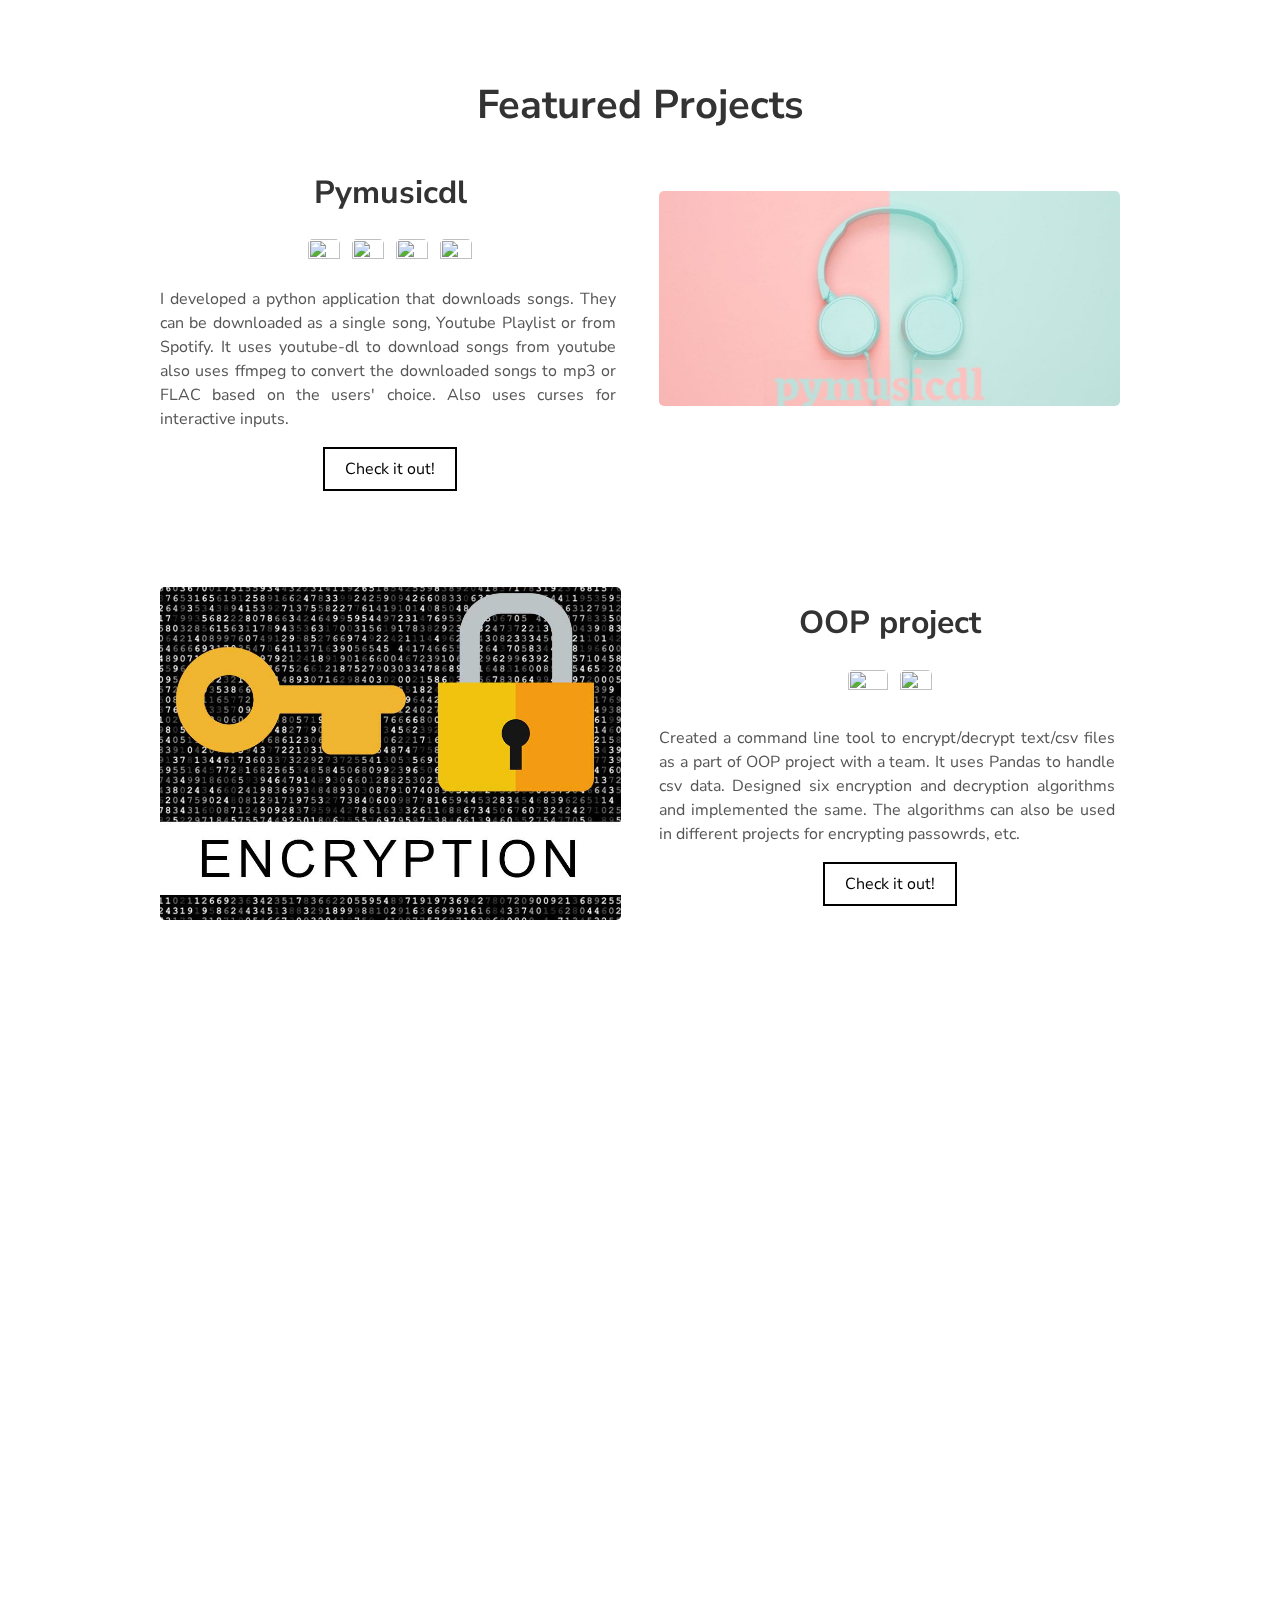
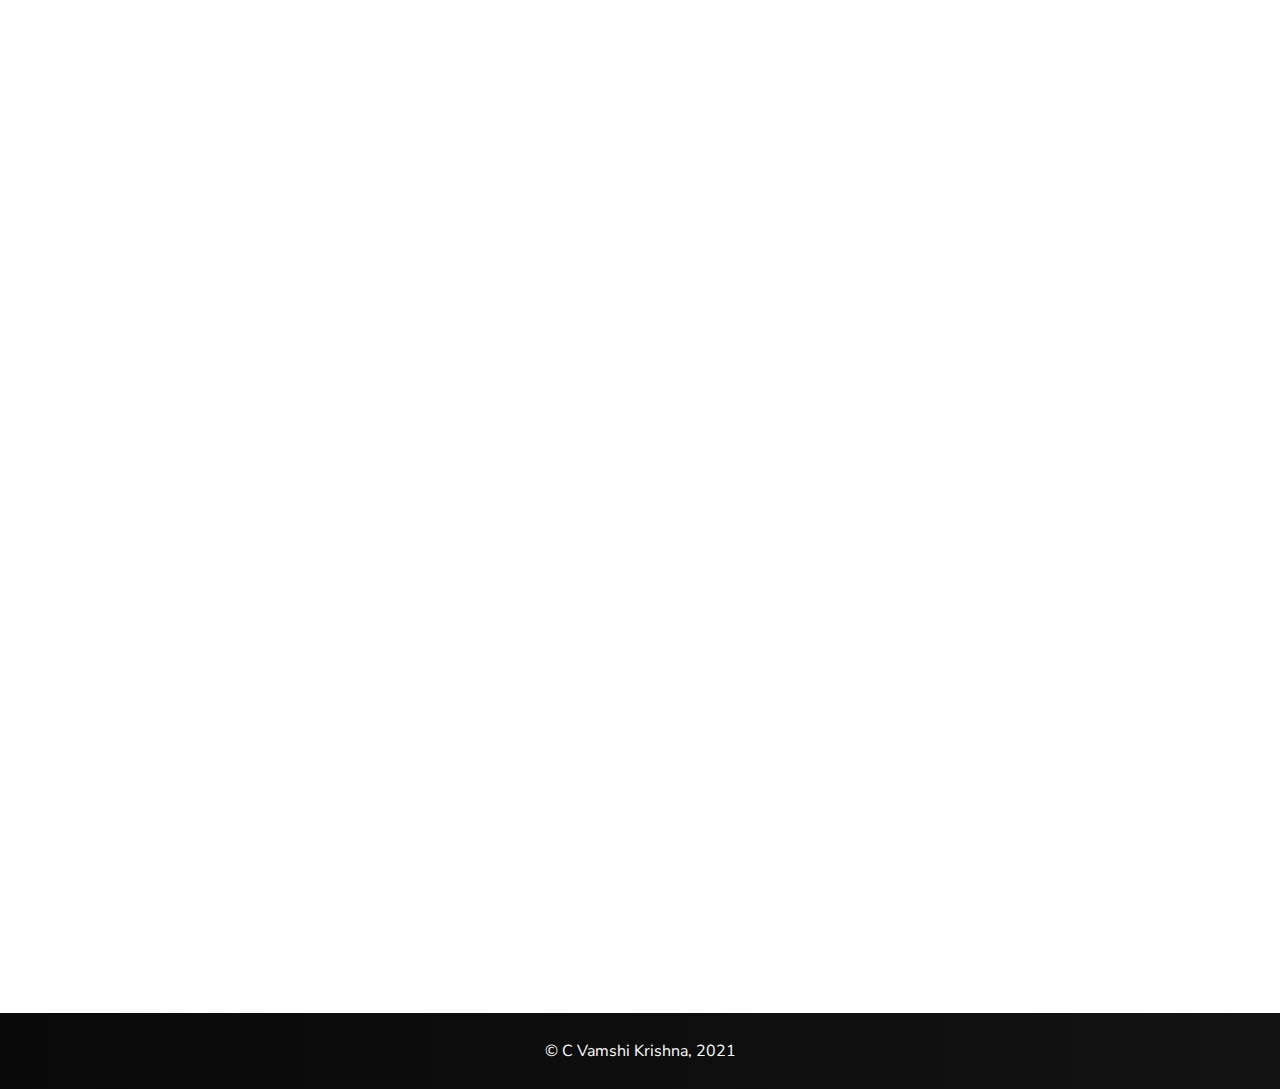
==== pages/projects.html @ b92ef8b6 "update button colors and animations" ====
<!DOCTYPE html>
<html lang="en">
  <head>
    <meta charset="utf-8" />
    <meta http-equiv="X-UA-Compatible" content="IE=edge" />
    <!-- Viewport Metadata -->
    <meta name="viewport" content="width=device-width, initial-scale=1" />
    <!-- Description Metadata-->
    <meta name="description" content="Portfolio Website" />
    <!-- Author Metadata -->
    <meta name="author" content="C Vamshi Krishna" />
    <link rel="shortcut icon" href="../assets/img/favicon.ico" />
    <!-- Webpage Title -->
    <title>C Vamshi Krishna</title>

    <!-- Import CSS: Main Stylesheet -->
    <link rel="stylesheet" href="../assets/css/main.css" />
    <link rel="stylesheet" href="../assets/css/hoverbuttons.css" />

    <link href="https://unpkg.com/aos@2.3.1/dist/aos.css" rel="stylesheet">

  </head>

  <body>
      
    <!-- Projects Section -->
    <section id="projects">
        <div data-aos="zoom-in-up" data-aos-duration="1500" data-aos-easing="ease-in-out">
        <div class="user-details">
          <h1>Featured Projects</h1>
        </div>
    </div>
  
        <!-- Project #1: Music Downloader -->
        <div data-aos="zoom-in-up" data-aos-duration="1500" data-aos-easing="ease-in-out">
        <div class="user-projects">
          <div class="images-right">
            <img
              alt="pymusicdl"
              src="../assets/img/pymusicdl.jpg"
            />
          </div>
          <div class="contents" style="text-align: center;">
            <h2>Pymusicdl</h2>
            <div>
              <img
                height="32"
                width="32"
                src="https://img.icons8.com/color/48/000000/python.png"
                "
              />
              &nbsp;
              <img
                height="32"
                width="32"
                src="https://cdn.iconscout.com/icon/free/png-512/ffmpeg-569477.png"
                "
              />
              &nbsp;
              <img
                height="32"
                width="32"
                src="https://www.freepnglogos.com/uploads/spotify-logo-png/file-spotify-logo-png-4.png"
                "
              />
              &nbsp;
              <img
                height="32"
                width="32"
                src="https://assets.stickpng.com/images/580b57fcd9996e24bc43c545.png"
                "
              />
            </div>
            <p style="text-align: justify;">
              I developed a python application that 
              downloads songs. They can be downloaded as a single song, Youtube Playlist
              or from Spotify. It uses youtube-dl to download songs from youtube
              also uses ffmpeg to convert the downloaded songs to mp3 or FLAC
              based on the users' choice. Also uses curses for interactive inputs.
            </p>
            <a
              class="hbtn hb-border-bottom-br4"
              target="_blank"
              href="https://github.com/insaiyancvk/pymusicdl/"
              >Check it out!</a
            >
          </div>
        </div>
      </div>
    </div>
  
        <!-- Project #2: Datalocker -->
        <div data-aos="zoom-in-up" data-aos-duration="1500" data-aos-easing="ease-in-out">
        <div class="user-projects">
          <div class="images-left">
            <img
              alt="OOP project"
              src="../assets/img/datalocker.jpg"
            />
          </div>
          <div class="contents-right" style="text-align: center;">
            <h2>OOP project</h2>
            <img
              height="40"
              width="40"
              src="https://img.icons8.com/color/48/000000/python.png"
              "
            />
            &nbsp;
            <img
              height="32"
              width="32"
              src="https://pandas.pydata.org/static/img/pandas_mark.svg"
              "
            />
            <p style="text-align: justify;">
              Created a command line tool to encrypt/decrypt text/csv files
              as a part of OOP project with a team. It uses Pandas to handle csv data.
              Designed six encryption and decryption algorithms and 
              implemented the same. The algorithms can also be used 
              in different projects for encrypting passowrds, etc.
            </p>
            <a
              class="hbtn hb-border-bottom-br4"
              target="_blank"
              href="https://github.com/insaiyancvk/datalocker"
              >Check it out!</a
            >
          </div>
        </div>
        </div>
  
        <!-- Project #3: TwitterStalker -->
        <div data-aos="zoom-in-up" data-aos-duration="1500" data-aos-easing="ease-in-out">
        <div class="user-projects">
          <div class="images-right">
            <img
              alt="Twitter Stalker"
              src="https://raw.githubusercontent.com/insaiyancvk/TwitterStalker/main/twitter_stalker/assets/logo.png"
            />
          </div>
          <div class="contents" style="text-align: center;">
            <h2>Twitter Stalker</h2>
            <div>
              <img
                height="32"
                width="32"
                src="https://img.icons8.com/color/48/000000/python.png"
              />
              <img
                height="100"
                width="100"
                src="https://camo.githubusercontent.com/fefe736d36fb13a586dccc79cd7dd5dcdfccaa18cc4050a96657204c98771911/68747470733a2f2f63646e2e7261776769742e636f6d2f706c6f746c792f646173682d646f63732f62313137386234652f696d616765732f646173682d6c6f676f2d7374726970652e737667"
              />
              <img
                height="25"
                width="25"
                src="https://www.clipartkey.com/mpngs/m/145-1450071_flask-python-logo-transparent.png"
              />
              
              <img
                height="30"
                width="30"
                src="https://encrypted-tbn0.gstatic.com/images?q=tbn:ANd9GcTWgSJbmHVabR4KXaDfzkZ2Iex9UPpFYnuqpk3Hdi-g8xDJCjAnwBhGiI3waNmRx8BharE&usqp=CAU"
              />
            </div>
            <p style="text-align: justify;">
              I created a web application <a href="https://github.com/insaiyancvk/TwitterStalker"><i>Twitter Stalker</i></a> with a team as a part of DSA project. 
              It analyzes twitter data and creates 
              statistical projections through graphs and charts with the help of dash.
              It uses twitter API to fetch all data and uses pandas to handle the data.
            </p>
            <a
              class="hbtn hb-border-bottom-br4"
              target="_blank"
              href="https://twitterstalker.herokuapp.com/"
            >
              Check it out!
            </a>
          </div>
        </div>
        </div>
  
        <!-- Project #4: Sentibot -->
        <div data-aos="zoom-in-up" data-aos-duration="1500" data-aos-easing="ease-in-out">
        <div class="user-projects">
          <div class="images-left">
            <img
              alt="senti bot"
              src="https://raw.githubusercontent.com/insaiyancvk/SentiBot/main/screenshots/graph.png"
            />
          </div>
          <div class="contents-right" style="text-align: center;">
            <h2>Sentiment Analysis bot</h2>
            <div>
              <img
                height="32"
                width="32"
                src="https://img.icons8.com/color/48/000000/python.png"
              />
              <img
                height="32"
                width="32"
                src="https://upload.wikimedia.org/wikipedia/commons/thumb/f/fc/Qt_logo_2013.svg/1200px-Qt_logo_2013.svg.png"
              />
              <img
                height="40"
                width="40"
                src="https://textblob.readthedocs.io/en/dev/_static/textblob-logo.png"
              />
            </div>
            <p style="text-align: justify;">
              Senti bot is a python and pyqt5 based GUI application 
              that helps a user to analyse the sentiments 
              of the last 100 tweets for a particular keyword entered. 
              This app was built as a part of the hackathon "Tic-Tech-Toe".
            </p>
            <a
              class="hbtn hb-border-bottom-br4"
              target="_blank"
              href="https://github.com/insaiyancvk/SentiBot"
            >
              Check it out!
            </a>
          </div>
        </div>
        </div>
  
        <!-- Project #5: Dog Vision -->
        <div data-aos="zoom-in-up" data-aos-duration="1500" data-aos-easing="ease-in-out">
        <div class="user-projects">
          <div class="images-right">
            <img
              alt="Dog Vision"
              src="../assets/img/nn.jpg"
            />
          </div>
          <div class="contents" style="text-align: center;">
            <h2>Dog Vision</h2>
            <div>
              <img
                height="32"
                width="32"
                src="https://img.icons8.com/color/48/000000/python.png"
              />
              <img
                height="32"
                width="32"
                src="https://upload.wikimedia.org/wikipedia/commons/thumb/2/2d/Tensorflow_logo.svg/1200px-Tensorflow_logo.svg.png"
              />
              <img
                height="25"
                width="25"
                src="https://pandas.pydata.org/static/img/pandas_mark.svg"
              />
              
              <img
                height="30"
                width="30"
                src="https://upload.wikimedia.org/wikipedia/commons/thumb/0/01/Created_with_Matplotlib-logo.svg/1200px-Created_with_Matplotlib-logo.svg.png"
              />
            </div>
            <p style="text-align: justify;">
              I did this project after learning some basics in deep learning.
              It takes a dog image as an input and gives an image with a predicted 
              breed. Learnt to use <a href="https://colab.research.google.com/github/insaiyancvk/dog-vision/blob/main/Dog_Vision.ipynb"><i>Colab</i></a>, pandas, numpy, matplotlib and about transfer learning.
            </p>
            <a
              class="hbtn hb-border-bottom-br4"
              target="_blank"
              href="https://github.com/insaiyancvk/dog-vision/"
            >
              Check it out!
            </a>
          </div>
        </div>
        </div>
        
        <!-- Project #6: GetGitDetails -->
        <div data-aos="zoom-in-up" data-aos-duration="1500" data-aos-easing="ease-in-out">
        <div class="user-projects">
          <div class="images-left">
            <img
              alt="Get Git Details"
              src="../assets/img/getgit.png"
            />
          </div>
          <div class="contents-right" style="text-align: center;">
            <h2>Get Git Details</h2>
            <div>
              <img
                height="55"
                width="55"
                src="https://thumbs.dreamstime.com/b/javascript-logo-javascript-logo-white-background-vector-format-available-136765881.jpg"
              />
              <img
                height="40"
                width="40"
                src="https://cdn.icon-icons.com/icons2/2107/PNG/512/file_type_html_icon_130541.png"
              />
            </div>
            <p style="text-align: justify;">
              <a href="https://github.com/insaiyancvk/getgitdetails"><i>GetGitDetails</i></a> is a webapp which makes use of Github API
              which displays the avatar, username, name and bio.
            </p>
            <a
              class="hbtn hb-border-bottom-br4"
              target="_blank"
              href="https://insaiyancvk.github.io/getgitdetails/"
            >
              Check it out!
            </a>
          </div>
        </div>
        </div>
  
      </section>
  
      <footer class="footer">
        <p>&copy; C Vamshi Krishna, 2021</p>
      </footer>

    <script src="https://unpkg.com/aos@2.3.1/dist/aos.js"></script>
    <script>
      AOS.init();
    </script>

</body>
</html>
---- assets/css/hoverbuttons.css ----
.hbtn {
  position: relative;
  box-sizing: border-box;
  display: inline-block;
  overflow: hidden;
  padding: 8px 20px;
  margin: 0 3px 6px 3px;
  text-align: center;
  border: solid 2px #ffffff;
  text-decoration: none;
  color: #ffffff;
  white-space: nowrap;
  z-index: 0;
}

.hbtn i {
  padding-right: 8px;
}

.hpill {
  border-radius: 50px;
}

.hbtn.hb-fill-on:before {
  position: absolute;
  content: '';
  background: #ffffff;
  transition-duration: .3s;
  z-index: -1;
  top: 0;
  right: auto;
  bottom: auto;
  left: 0;
  width: 100%;
  height: 100%;
  opacity: 0;
}

.hbtn.hb-fill-on:hover:before {
  width: 100%;
  height: 100%;
  opacity: 1;
}

.hbtn.hb-fill-bottom:before {
  position: absolute;
  content: '';
  background: #ffffff;
  transition-duration: .3s;
  z-index: -1;
  top: 0;
  right: auto;
  bottom: auto;
  left: 0;
  width: 100%;
  height: 0;
  opacity: 1;
}

.hbtn.hb-fill-bottom:hover:before {
  width: 100%;
  height: 100%;
  opacity: 1;
}

.hbtn.hb-fill-left:before {
  position: absolute;
  content: '';
  background: #ffffff;
  transition-duration: .3s;
  z-index: -1;
  top: 0;
  right: 0;
  bottom: auto;
  left: auto;
  width: 0;
  height: 100%;
  opacity: 1;
}

.hbtn.hb-fill-left:hover:before {
  width: 100%;
  height: 100%;
  opacity: 1;
}

.hbtn.hb-fill-top:before {
  position: absolute;
  content: '';
  background: #ffffff;
  transition-duration: .3s;
  z-index: -1;
  top: auto;
  right: auto;
  bottom: 0;
  left: 0;
  width: 100%;
  height: 0;
  opacity: 1;
}

.hbtn.hb-fill-top:hover:before {
  width: 100%;
  height: 100%;
  opacity: 1;
}

.hbtn.hb-fill-right:before {
  position: absolute;
  content: '';
  background: #ffffff;
  transition-duration: .3s;
  z-index: -1;
  top: 0;
  right: auto;
  bottom: auto;
  left: 0;
  width: 0;
  height: 100%;
  opacity: 1;
}

.hbtn.hb-fill-right:hover:before {
  width: 100%;
  height: 100%;
  opacity: 1;
}

.hbtn.hb-fill-middle:before {
  position: absolute;
  content: '';
  background: #ffffff;
  transition-duration: .3s;
  z-index: -1;
  top: auto;
  right: auto;
  bottom: 0;
  left: 0;
  width: 100%;
  height: 0;
  opacity: 1;
}

.hbtn.hb-fill-middle:hover:before {
  width: 100%;
  height: 50%;
  opacity: 1;
}

.hbtn.hb-fill-middle2:before {
  position: absolute;
  content: '';
  background: #ffffff;
  transition-duration: .3s;
  z-index: -1;
  top: 0;
  right: 0;
  bottom: auto;
  left: auto;
  width: 0;
  height: 100%;
  opacity: 1;
}

.hbtn.hb-fill-middle2:hover:before {
  width: 50%;
  height: 100%;
  opacity: 1;
}

.hbtn.hb-fill-on-rev:before {
  position: absolute;
  content: '';
  background: #ffffff;
  transition-duration: .3s;
  z-index: -1;
  top: 0;
  right: auto;
  bottom: auto;
  left: 0;
  width: 100%;
  height: 100%;
  opacity: 1;
}

.hbtn.hb-fill-on-rev:hover:before {
  width: 100%;
  height: 100%;
  opacity: 0;
}

.hbtn.hb-fill-bottom-rev:before {
  position: absolute;
  content: '';
  background: #ffffff;
  transition-duration: .3s;
  z-index: -1;
  top: 0;
  right: auto;
  bottom: auto;
  left: 0;
  width: 100%;
  height: 100%;
  opacity: 1;
}

.hbtn.hb-fill-bottom-rev:hover:before {
  width: 100%;
  height: 0;
  opacity: 1;
}

.hbtn.hb-fill-left-rev:before {
  position: absolute;
  content: '';
  background: #ffffff;
  transition-duration: .3s;
  z-index: -1;
  top: 0;
  right: 0;
  bottom: auto;
  left: auto;
  width: 100%;
  height: 100%;
  opacity: 1;
}

.hbtn.hb-fill-left-rev:hover:before {
  width: 0;
  height: 100%;
  opacity: 1;
}

.hbtn.hb-fill-top-rev:before {
  position: absolute;
  content: '';
  background: #ffffff;
  transition-duration: .3s;
  z-index: -1;
  top: auto;
  right: auto;
  bottom: 0;
  left: 0;
  width: 100%;
  height: 100%;
  opacity: 1;
}

.hbtn.hb-fill-top-rev:hover:before {
  width: 100%;
  height: 0;
  opacity: 1;
}

.hbtn.hb-fill-right-rev:before {
  position: absolute;
  content: '';
  background: #ffffff;
  transition-duration: .3s;
  z-index: -1;
  top: 0;
  right: auto;
  bottom: auto;
  left: 0;
  width: 100%;
  height: 100%;
  opacity: 1;
}

.hbtn.hb-fill-right-rev:hover:before {
  width: 0;
  height: 100%;
  opacity: 1;
}

.hbtn.hb-fill-middle-rev:before {
  position: absolute;
  content: '';
  background: #ffffff;
  transition-duration: .3s;
  z-index: -1;
  top: auto;
  right: auto;
  bottom: 0;
  left: 0;
  width: 100%;
  height: 50%;
  opacity: 1;
}

.hbtn.hb-fill-middle-rev:hover:before {
  width: 100%;
  height: 0%;
  opacity: 1;
}

.hbtn.hb-fill-middle2-rev:before {
  position: absolute;
  content: '';
  background: #ffffff;
  transition-duration: .3s;
  z-index: -1;
  top: 0;
  right: 0;
  bottom: auto;
  left: auto;
  width: 50%;
  height: 100%;
  opacity: 1;
}

.hbtn.hb-fill-middle2-rev:hover:before {
  width: 0;
  height: 100%;
  opacity: 1;
}

.hb-fill-top, .hb-fill-right, .hb-fill-bottom, .hb-fill-left, .hb-fill-on, .hb-fill-middle, .hb-fill-middle2 {
  background: transparent;
  color: #ffffff;
  transition: color 0.3s ease,
 background 0s ease;
}

.hb-fill-top:hover, .hb-fill-right:hover, .hb-fill-bottom:hover, .hb-fill-left:hover, .hb-fill-on:hover, .hb-fill-middle:hover, .hb-fill-middle2:hover {
  color: #000000;
  background: #ffffff;
  transition: color 0.3s ease,
 background 0s 0.3s ease;
}

.hb-fill-top-rev, .hb-fill-right-rev, .hb-fill-bottom-rev, .hb-fill-left-rev, .hb-fill-on-rev, .hb-fill-middle-rev, .hb-fill-middle2-rev {
  background: #ffffff;
  color: #000000;
  transition: color 0.3s ease,
 background 0s 0.3s ease;
}

.hb-fill-top-rev:hover, .hb-fill-right-rev:hover, .hb-fill-bottom-rev:hover, .hb-fill-left-rev:hover, .hb-fill-on-rev:hover, .hb-fill-middle-rev:hover, .hb-fill-middle2-rev:hover {
  background: transparent;
  color: #ffffff;
  transition: color 0.3s ease,
 background 0s ease;
}

.hb-fill-middle:after {
  position: absolute;
  content: '';
  background: #ffffff;
  transition-duration: .3s;
  z-index: -1;
  top: 0;
  right: auto;
  bottom: auto;
  left: 0;
  width: 100%;
  height: 0;
  opacity: 1;
}

.hb-fill-middle:hover:after {
  height: 50%;
}

.hb-fill-middle-rev:after {
  position: absolute;
  content: '';
  background: #ffffff;
  transition-duration: .3s;
  z-index: -1;
  top: 0;
  right: auto;
  bottom: auto;
  left: 0;
  width: 100%;
  height: 50%;
  opacity: 1;
}

.hb-fill-middle-rev:hover:after {
  height: 0;
}

.hb-fill-middle2:after {
  position: absolute;
  content: '';
  background: #ffffff;
  transition-duration: .3s;
  z-index: -1;
  top: 0;
  right: auto;
  bottom: auto;
  left: 0;
  width: 0;
  height: 100%;
  opacity: 1;
}

.hb-fill-middle2:hover:after {
  width: 50%;
}

.hb-fill-middle2-rev:after {
  position: absolute;
  content: '';
  background: #ffffff;
  transition-duration: .3s;
  z-index: -1;
  top: 0;
  right: auto;
  bottom: auto;
  left: 0;
  width: 50%;
  height: 100%;
  opacity: 1;
}

.hb-fill-middle2-rev:hover:after {
  width: 0;
}

.hbtn.hb-fill-on-bg:before {
  position: absolute;
  content: '';
  background: #ffffff;
  transition-duration: .3s;
  z-index: -1;
  top: 0;
  right: auto;
  bottom: auto;
  left: 0;
  width: 100%;
  height: 100%;
  opacity: 0;
}

.hbtn.hb-fill-on-bg:hover:before {
  width: 100%;
  height: 100%;
  opacity: 1;
}

.hbtn.hb-fill-bottom-bg:before {
  position: absolute;
  content: '';
  background: #ffffff;
  transition-duration: .3s;
  z-index: -1;
  top: 0;
  right: auto;
  bottom: auto;
  left: 0;
  width: 100%;
  height: 0;
  opacity: 1;
}

.hbtn.hb-fill-bottom-bg:hover:before {
  width: 100%;
  height: 100%;
  opacity: 1;
}

.hbtn.hb-fill-left-bg:before {
  position: absolute;
  content: '';
  background: #ffffff;
  transition-duration: .3s;
  z-index: -1;
  top: 0;
  right: 0;
  bottom: auto;
  left: auto;
  width: 0;
  height: 100%;
  opacity: 1;
}

.hbtn.hb-fill-left-bg:hover:before {
  width: 100%;
  height: 100%;
  opacity: 1;
}

.hbtn.hb-fill-top-bg:before {
  position: absolute;
  content: '';
  background: #ffffff;
  transition-duration: .3s;
  z-index: -1;
  top: auto;
  right: auto;
  bottom: 0;
  left: 0;
  width: 100%;
  height: 0;
  opacity: 1;
}

.hbtn.hb-fill-top-bg:hover:before {
  width: 100%;
  height: 100%;
  opacity: 1;
}

.hbtn.hb-fill-right-bg:before {
  position: absolute;
  content: '';
  background: #ffffff;
  transition-duration: .3s;
  z-index: -1;
  top: 0;
  right: auto;
  bottom: auto;
  left: 0;
  width: 0;
  height: 100%;
  opacity: 1;
}

.hbtn.hb-fill-right-bg:hover:before {
  width: 100%;
  height: 100%;
  opacity: 1;
}

.hbtn.hb-fill-middle-bg:before {
  position: absolute;
  content: '';
  background: #ffffff;
  transition-duration: .3s;
  z-index: -1;
  top: auto;
  right: auto;
  bottom: 0;
  left: 0;
  width: 100%;
  height: 0;
  opacity: 1;
}

.hbtn.hb-fill-middle-bg:hover:before {
  width: 100%;
  height: 50%;
  opacity: 1;
}

.hbtn.hb-fill-middle2-bg:before {
  position: absolute;
  content: '';
  background: #ffffff;
  transition-duration: .3s;
  z-index: -1;
  top: 0;
  right: 0;
  bottom: auto;
  left: auto;
  width: 0;
  height: 100%;
  opacity: 1;
}

.hbtn.hb-fill-middle2-bg:hover:before {
  width: 50%;
  height: 100%;
  opacity: 1;
}

.hbtn.hb-fill-on-rev-bg:before {
  position: absolute;
  content: '';
  background: #ffffff;
  transition-duration: .3s;
  z-index: -1;
  top: 0;
  right: auto;
  bottom: auto;
  left: 0;
  width: 100%;
  height: 100%;
  opacity: 1;
}

.hbtn.hb-fill-on-rev-bg:hover:before {
  width: 100%;
  height: 100%;
  opacity: 0;
}

.hbtn.hb-fill-bottom-rev-bg:before {
  position: absolute;
  content: '';
  background: #ffffff;
  transition-duration: .3s;
  z-index: -1;
  top: 0;
  right: auto;
  bottom: auto;
  left: 0;
  width: 100%;
  height: 100%;
  opacity: 1;
}

.hbtn.hb-fill-bottom-rev-bg:hover:before {
  width: 100%;
  height: 0;
  opacity: 1;
}

.hbtn.hb-fill-left-rev-bg:before {
  position: absolute;
  content: '';
  background: #ffffff;
  transition-duration: .3s;
  z-index: -1;
  top: 0;
  right: 0;
  bottom: auto;
  left: auto;
  width: 100%;
  height: 100%;
  opacity: 1;
}

.hbtn.hb-fill-left-rev-bg:hover:before {
  width: 0;
  height: 100%;
  opacity: 1;
}

.hbtn.hb-fill-top-rev-bg:before {
  position: absolute;
  content: '';
  background: #ffffff;
  transition-duration: .3s;
  z-index: -1;
  top: auto;
  right: auto;
  bottom: 0;
  left: 0;
  width: 100%;
  height: 100%;
  opacity: 1;
}

.hbtn.hb-fill-top-rev-bg:hover:before {
  width: 100%;
  height: 0;
  opacity: 1;
}

.hbtn.hb-fill-right-rev-bg:before {
  position: absolute;
  content: '';
  background: #ffffff;
  transition-duration: .3s;
  z-index: -1;
  top: 0;
  right: auto;
  bottom: auto;
  left: 0;
  width: 100%;
  height: 100%;
  opacity: 1;
}

.hbtn.hb-fill-right-rev-bg:hover:before {
  width: 0;
  height: 100%;
  opacity: 1;
}

.hbtn.hb-fill-middle-rev-bg:before {
  position: absolute;
  content: '';
  background: #ffffff;
  transition-duration: .3s;
  z-index: -1;
  top: auto;
  right: auto;
  bottom: 0;
  left: 0;
  width: 100%;
  height: 50%;
  opacity: 1;
}

.hbtn.hb-fill-middle-rev-bg:hover:before {
  width: 100%;
  height: 0%;
  opacity: 1;
}

.hbtn.hb-fill-middle2-rev-bg:before {
  position: absolute;
  content: '';
  background: #ffffff;
  transition-duration: .3s;
  z-index: -1;
  top: 0;
  right: 0;
  bottom: auto;
  left: auto;
  width: 50%;
  height: 100%;
  opacity: 1;
}

.hbtn.hb-fill-middle2-rev-bg:hover:before {
  width: 0;
  height: 100%;
  opacity: 1;
}

.hb-fill-top-bg, .hb-fill-right-bg, .hb-fill-bottom-bg, .hb-fill-left-bg, .hb-fill-on-bg, .hb-fill-middle-bg, .hb-fill-middle2-bg {
  background: transparent;
  color: #ffffff;
  transition: all 0.3s ease;
}

.hb-fill-top-bg:hover, .hb-fill-right-bg:hover, .hb-fill-bottom-bg:hover, .hb-fill-left-bg:hover, .hb-fill-on-bg:hover, .hb-fill-middle-bg:hover, .hb-fill-middle2-bg:hover {
  color: #000000;
  background: #ffffff;
  transition: all 0.3s ease;
}

.hb-fill-top-rev-bg, .hb-fill-right-rev-bg, .hb-fill-bottom-rev-bg, .hb-fill-left-rev-bg, .hb-fill-on-rev-bg, .hb-fill-middle-rev-bg, .hb-fill-middle2-rev-bg {
  background: #ffffff;
  color: #000000;
  transition: all 0.3s ease;
}

.hb-fill-top-rev-bg:hover, .hb-fill-right-rev-bg:hover, .hb-fill-bottom-rev-bg:hover, .hb-fill-left-rev-bg:hover, .hb-fill-on-rev-bg:hover, .hb-fill-middle-rev-bg:hover, .hb-fill-middle2-rev-bg:hover {
  background: transparent;
  color: #ffffff;
  transition: all 0.3s ease;
}

.hb-fill-middle-bg:after {
  position: absolute;
  content: '';
  background: #ffffff;
  transition-duration: .3s;
  z-index: -1;
  top: 0;
  right: auto;
  bottom: auto;
  left: 0;
  width: 100%;
  height: 0;
  opacity: 1;
}

.hb-fill-middle-bg:hover:after {
  height: 50%;
}

.hb-fill-middle-rev-bg:after {
  position: absolute;
  content: '';
  background: #ffffff;
  transition-duration: .3s;
  z-index: -1;
  top: 0;
  right: auto;
  bottom: auto;
  left: 0;
  width: 100%;
  height: 50%;
  opacity: 1;
}

.hb-fill-middle-rev-bg:hover:after {
  height: 0;
}

.hb-fill-middle2-bg:after {
  position: absolute;
  content: '';
  background: #ffffff;
  transition-duration: .3s;
  z-index: -1;
  top: 0;
  right: auto;
  bottom: auto;
  left: 0;
  width: 0;
  height: 100%;
  opacity: 1;
}

.hb-fill-middle2-bg:hover:after {
  width: 50%;
}

.hb-fill-middle2-rev-bg:after {
  position: absolute;
  content: '';
  background: #ffffff;
  transition-duration: .3s;
  z-index: -1;
  top: 0;
  right: auto;
  bottom: auto;
  left: 0;
  width: 50%;
  height: 100%;
  opacity: 1;
}

.hb-fill-middle2-rev-bg:hover:after {
  width: 0;
}

.hbtn.hb-fill-on-br:before {
  position: absolute;
  content: '';
  background: #ffffff;
  transition-duration: .3s;
  z-index: -1;
  top: 0;
  right: auto;
  bottom: auto;
  left: 0;
  width: 100%;
  height: 100%;
  opacity: 0;
  border: solid 2px #ffffff;
}

.hbtn.hb-fill-on-br:hover:before {
  width: 100%;
  height: 100%;
  opacity: 1;
}

.hbtn.hb-fill-bottom-br:before {
  position: absolute;
  content: '';
  background: #ffffff;
  transition-duration: .3s;
  z-index: -1;
  top: 0;
  right: auto;
  bottom: auto;
  left: 0;
  width: 100%;
  height: 0;
  opacity: 1;
  border: solid 2px #ffffff;
}

.hbtn.hb-fill-bottom-br:hover:before {
  width: 100%;
  height: 100%;
  opacity: 1;
}

.hbtn.hb-fill-left-br:before {
  position: absolute;
  content: '';
  background: #ffffff;
  transition-duration: .3s;
  z-index: -1;
  top: 0;
  right: 0;
  bottom: auto;
  left: auto;
  width: 0;
  height: 100%;
  opacity: 1;
  border: solid 2px #ffffff;
}

.hbtn.hb-fill-left-br:hover:before {
  width: 100%;
  height: 100%;
  opacity: 1;
}

.hbtn.hb-fill-top-br:before {
  position: absolute;
  content: '';
  background: #ffffff;
  transition-duration: .3s;
  z-index: -1;
  top: auto;
  right: auto;
  bottom: 0;
  left: 0;
  width: 100%;
  height: 0;
  opacity: 1;
  border: solid 2px #ffffff;
}

.hbtn.hb-fill-top-br:hover:before {
  width: 100%;
  height: 100%;
  opacity: 1;
}

.hbtn.hb-fill-right-br:before {
  position: absolute;
  content: '';
  background: #ffffff;
  transition-duration: .3s;
  z-index: -1;
  top: 0;
  right: auto;
  bottom: auto;
  left: 0;
  width: 0;
  height: 100%;
  opacity: 1;
  border: solid 2px #ffffff;
}

.hbtn.hb-fill-right-br:hover:before {
  width: 100%;
  height: 100%;
  opacity: 1;
}

.hbtn.hb-fill-middle-br:before {
  position: absolute;
  content: '';
  background: #ffffff;
  transition-duration: .3s;
  z-index: -1;
  top: auto;
  right: auto;
  bottom: 0;
  left: 0;
  width: 100%;
  height: 0;
  opacity: 1;
  border: solid 2px #ffffff;
}

.hbtn.hb-fill-middle-br:hover:before {
  width: 100%;
  height: 50%;
  opacity: 1;
}

.hbtn.hb-fill-middle2-br:before {
  position: absolute;
  content: '';
  background: #ffffff;
  transition-duration: .3s;
  z-index: -1;
  top: 0;
  right: 0;
  bottom: auto;
  left: auto;
  width: 0;
  height: 100%;
  opacity: 1;
  border: solid 2px #ffffff;
}

.hbtn.hb-fill-middle2-br:hover:before {
  width: 50%;
  height: 100%;
  opacity: 1;
}

.hbtn.hb-fill-on-rev-br:before {
  position: absolute;
  content: '';
  background: #ffffff;
  transition-duration: .3s;
  z-index: -1;
  top: 0;
  right: auto;
  bottom: auto;
  left: 0;
  width: 100%;
  height: 100%;
  opacity: 1;
  border: solid 2px #ffffff;
}

.hbtn.hb-fill-on-rev-br:hover:before {
  width: 100%;
  height: 100%;
  opacity: 0;
}

.hbtn.hb-fill-bottom-rev-br:before {
  position: absolute;
  content: '';
  background: #ffffff;
  transition-duration: .3s;
  z-index: -1;
  top: 0;
  right: auto;
  bottom: auto;
  left: 0;
  width: 100%;
  height: 100%;
  opacity: 1;
  border: solid 2px #ffffff;
}

.hbtn.hb-fill-bottom-rev-br:hover:before {
  width: 100%;
  height: 0;
  opacity: 1;
}

.hbtn.hb-fill-left-rev-br:before {
  position: absolute;
  content: '';
  background: #ffffff;
  transition-duration: .3s;
  z-index: -1;
  top: 0;
  right: 0;
  bottom: auto;
  left: auto;
  width: 100%;
  height: 100%;
  opacity: 1;
  border: solid 2px #ffffff;
}

.hbtn.hb-fill-left-rev-br:hover:before {
  width: 0;
  height: 100%;
  opacity: 1;
}

.hbtn.hb-fill-top-rev-br:before {
  position: absolute;
  content: '';
  background: #ffffff;
  transition-duration: .3s;
  z-index: -1;
  top: auto;
  right: auto;
  bottom: 0;
  left: 0;
  width: 100%;
  height: 100%;
  opacity: 1;
  border: solid 2px #ffffff;
}

.hbtn.hb-fill-top-rev-br:hover:before {
  width: 100%;
  height: 0;
  opacity: 1;
}

.hbtn.hb-fill-right-rev-br:before {
  position: absolute;
  content: '';
  background: #ffffff;
  transition-duration: .3s;
  z-index: -1;
  top: 0;
  right: auto;
  bottom: auto;
  left: 0;
  width: 100%;
  height: 100%;
  opacity: 1;
  border: solid 2px #ffffff;
}

.hbtn.hb-fill-right-rev-br:hover:before {
  width: 0;
  height: 100%;
  opacity: 1;
}

.hbtn.hb-fill-middle-rev-br:before {
  position: absolute;
  content: '';
  background: #ffffff;
  transition-duration: .3s;
  z-index: -1;
  top: auto;
  right: auto;
  bottom: 0;
  left: 0;
  width: 100%;
  height: 50%;
  opacity: 1;
  border: solid 2px #ffffff;
}

.hbtn.hb-fill-middle-rev-br:hover:before {
  width: 100%;
  height: 0%;
  opacity: 1;
}

.hbtn.hb-fill-middle2-rev-br:before {
  position: absolute;
  content: '';
  background: #ffffff;
  transition-duration: .3s;
  z-index: -1;
  top: 0;
  right: 0;
  bottom: auto;
  left: auto;
  width: 50%;
  height: 100%;
  opacity: 1;
  border: solid 2px #ffffff;
}

.hbtn.hb-fill-middle2-rev-br:hover:before {
  width: 0;
  height: 100%;
  opacity: 1;
}

.hb-fill-top-br, .hb-fill-right-br, .hb-fill-bottom-br, .hb-fill-left-br, .hb-fill-on-br, .hb-fill-middle-br, .hb-fill-middle2-br {
  background: transparent;
  color: #ffffff;
  transition: color 0.3s ease,
 background 0s ease;
}

.hb-fill-top-br:hover, .hb-fill-right-br:hover, .hb-fill-bottom-br:hover, .hb-fill-left-br:hover, .hb-fill-on-br:hover, .hb-fill-middle-br:hover, .hb-fill-middle2-br:hover {
  color: #000000;
  background: #ffffff;
  transition: color 0.3s ease,
 background 0s 0.3s ease;
}

.hb-fill-top-rev-br, .hb-fill-right-rev-br, .hb-fill-bottom-rev-br, .hb-fill-left-rev-br, .hb-fill-on-rev-br, .hb-fill-middle-rev-br, .hb-fill-middle2-rev-br {
  background: #ffffff;
  color: #000000;
  transition: color 0.3s ease,
 background 0s 0.3s ease;
}

.hb-fill-top-rev-br:hover, .hb-fill-right-rev-br:hover, .hb-fill-bottom-rev-br:hover, .hb-fill-left-rev-br:hover, .hb-fill-on-rev-br:hover, .hb-fill-middle-rev-br:hover, .hb-fill-middle2-rev-br:hover {
  background: transparent;
  color: #ffffff;
  transition: color 0.3s ease,
 background 0s ease;
}

.hb-fill-middle-br:after {
  position: absolute;
  content: '';
  background: #ffffff;
  transition-duration: .3s;
  z-index: -1;
  top: 0;
  right: auto;
  bottom: auto;
  left: 0;
  width: 100%;
  height: 0;
  opacity: 1;
  border: solid 2px #ffffff;
}

.hb-fill-middle-br:hover:after {
  height: 50%;
}

.hb-fill-middle-rev-br:after {
  position: absolute;
  content: '';
  background: #ffffff;
  transition-duration: .3s;
  z-index: -1;
  top: 0;
  right: auto;
  bottom: auto;
  left: 0;
  width: 100%;
  height: 50%;
  opacity: 1;
  border: solid 2px #ffffff;
}

.hb-fill-middle-rev-br:hover:after {
  height: 0;
}

.hb-fill-middle2-br:after {
  position: absolute;
  content: '';
  background: #ffffff;
  transition-duration: .3s;
  z-index: -1;
  top: 0;
  right: auto;
  bottom: auto;
  left: 0;
  width: 0;
  height: 100%;
  opacity: 1;
  border: solid 2px #ffffff;
}

.hb-fill-middle2-br:hover:after {
  width: 50%;
}

.hb-fill-middle2-rev-br:after {
  position: absolute;
  content: '';
  background: #ffffff;
  transition-duration: .3s;
  z-index: -1;
  top: 0;
  right: auto;
  bottom: auto;
  left: 0;
  width: 50%;
  height: 100%;
  opacity: 1;
  border: solid 2px #ffffff;
}

.hb-fill-middle2-rev-br:hover:after {
  width: 0;
}

.hbtn.hb-fill-on-bg-br:before {
  position: absolute;
  content: '';
  background: #ffffff;
  transition-duration: .3s;
  z-index: -1;
  top: 0;
  right: auto;
  bottom: auto;
  left: 0;
  width: 100%;
  height: 100%;
  opacity: 0;
  border: solid 2px #ffffff;
}

.hbtn.hb-fill-on-bg-br:hover:before {
  width: 100%;
  height: 100%;
  opacity: 1;
}

.hbtn.hb-fill-bottom-bg-br:before {
  position: absolute;
  content: '';
  background: #ffffff;
  transition-duration: .3s;
  z-index: -1;
  top: 0;
  right: auto;
  bottom: auto;
  left: 0;
  width: 100%;
  height: 0;
  opacity: 1;
  border: solid 2px #ffffff;
}

.hbtn.hb-fill-bottom-bg-br:hover:before {
  width: 100%;
  height: 100%;
  opacity: 1;
}

.hbtn.hb-fill-left-bg-br:before {
  position: absolute;
  content: '';
  background: #ffffff;
  transition-duration: .3s;
  z-index: -1;
  top: 0;
  right: 0;
  bottom: auto;
  left: auto;
  width: 0;
  height: 100%;
  opacity: 1;
  border: solid 2px #ffffff;
}

.hbtn.hb-fill-left-bg-br:hover:before {
  width: 100%;
  height: 100%;
  opacity: 1;
}

.hbtn.hb-fill-top-bg-br:before {
  position: absolute;
  content: '';
  background: #ffffff;
  transition-duration: .3s;
  z-index: -1;
  top: auto;
  right: auto;
  bottom: 0;
  left: 0;
  width: 100%;
  height: 0;
  opacity: 1;
  border: solid 2px #ffffff;
}

.hbtn.hb-fill-top-bg-br:hover:before {
  width: 100%;
  height: 100%;
  opacity: 1;
}

.hbtn.hb-fill-right-bg-br:before {
  position: absolute;
  content: '';
  background: #ffffff;
  transition-duration: .3s;
  z-index: -1;
  top: 0;
  right: auto;
  bottom: auto;
  left: 0;
  width: 0;
  height: 100%;
  opacity: 1;
  border: solid 2px #ffffff;
}

.hbtn.hb-fill-right-bg-br:hover:before {
  width: 100%;
  height: 100%;
  opacity: 1;
}

.hbtn.hb-fill-middle-bg-br:before {
  position: absolute;
  content: '';
  background: #ffffff;
  transition-duration: .3s;
  z-index: -1;
  top: auto;
  right: auto;
  bottom: 0;
  left: 0;
  width: 100%;
  height: 0;
  opacity: 1;
  border: solid 2px #ffffff;
}

.hbtn.hb-fill-middle-bg-br:hover:before {
  width: 100%;
  height: 50%;
  opacity: 1;
}

.hbtn.hb-fill-middle2-bg-br:before {
  position: absolute;
  content: '';
  background: #ffffff;
  transition-duration: .3s;
  z-index: -1;
  top: 0;
  right: 0;
  bottom: auto;
  left: auto;
  width: 0;
  height: 100%;
  opacity: 1;
  border: solid 2px #ffffff;
}

.hbtn.hb-fill-middle2-bg-br:hover:before {
  width: 50%;
  height: 100%;
  opacity: 1;
}

.hbtn.hb-fill-on-rev-bg-br:before {
  position: absolute;
  content: '';
  background: #ffffff;
  transition-duration: .3s;
  z-index: -1;
  top: 0;
  right: auto;
  bottom: auto;
  left: 0;
  width: 100%;
  height: 100%;
  opacity: 1;
  border: solid 2px #ffffff;
}

.hbtn.hb-fill-on-rev-bg-br:hover:before {
  width: 100%;
  height: 100%;
  opacity: 0;
}

.hbtn.hb-fill-bottom-rev-bg-br:before {
  position: absolute;
  content: '';
  background: #ffffff;
  transition-duration: .3s;
  z-index: -1;
  top: 0;
  right: auto;
  bottom: auto;
  left: 0;
  width: 100%;
  height: 100%;
  opacity: 1;
  border: solid 2px #ffffff;
}

.hbtn.hb-fill-bottom-rev-bg-br:hover:before {
  width: 100%;
  height: 0;
  opacity: 1;
}

.hbtn.hb-fill-left-rev-bg-br:before {
  position: absolute;
  content: '';
  background: #ffffff;
  transition-duration: .3s;
  z-index: -1;
  top: 0;
  right: 0;
  bottom: auto;
  left: auto;
  width: 100%;
  height: 100%;
  opacity: 1;
  border: solid 2px #ffffff;
}

.hbtn.hb-fill-left-rev-bg-br:hover:before {
  width: 0;
  height: 100%;
  opacity: 1;
}

.hbtn.hb-fill-top-rev-bg-br:before {
  position: absolute;
  content: '';
  background: #ffffff;
  transition-duration: .3s;
  z-index: -1;
  top: auto;
  right: auto;
  bottom: 0;
  left: 0;
  width: 100%;
  height: 100%;
  opacity: 1;
  border: solid 2px #ffffff;
}

.hbtn.hb-fill-top-rev-bg-br:hover:before {
  width: 100%;
  height: 0;
  opacity: 1;
}

.hbtn.hb-fill-right-rev-bg-br:before {
  position: absolute;
  content: '';
  background: #ffffff;
  transition-duration: .3s;
  z-index: -1;
  top: 0;
  right: auto;
  bottom: auto;
  left: 0;
  width: 100%;
  height: 100%;
  opacity: 1;
  border: solid 2px #ffffff;
}

.hbtn.hb-fill-right-rev-bg-br:hover:before {
  width: 0;
  height: 100%;
  opacity: 1;
}

.hbtn.hb-fill-middle-rev-bg-br:before {
  position: absolute;
  content: '';
  background: #ffffff;
  transition-duration: .3s;
  z-index: -1;
  top: auto;
  right: auto;
  bottom: 0;
  left: 0;
  width: 100%;
  height: 50%;
  opacity: 1;
  border: solid 2px #ffffff;
}

.hbtn.hb-fill-middle-rev-bg-br:hover:before {
  width: 100%;
  height: 0%;
  opacity: 1;
}

.hbtn.hb-fill-middle2-rev-bg-br:before {
  position: absolute;
  content: '';
  background: #ffffff;
  transition-duration: .3s;
  z-index: -1;
  top: 0;
  right: 0;
  bottom: auto;
  left: auto;
  width: 50%;
  height: 100%;
  opacity: 1;
  border: solid 2px #ffffff;
}

.hbtn.hb-fill-middle2-rev-bg-br:hover:before {
  width: 0;
  height: 100%;
  opacity: 1;
}

.hb-fill-top-bg-br, .hb-fill-right-bg-br, .hb-fill-bottom-bg-br, .hb-fill-left-bg-br, .hb-fill-on-bg-br, .hb-fill-middle-bg-br, .hb-fill-middle2-bg-br {
  background: transparent;
  color: #ffffff;
  transition: all 0.3s ease;
}

.hb-fill-top-bg-br:hover, .hb-fill-right-bg-br:hover, .hb-fill-bottom-bg-br:hover, .hb-fill-left-bg-br:hover, .hb-fill-on-bg-br:hover, .hb-fill-middle-bg-br:hover, .hb-fill-middle2-bg-br:hover {
  color: #000000;
  background: #ffffff;
  transition: all 0.3s ease;
}

.hb-fill-top-rev-bg-br, .hb-fill-right-rev-bg-br, .hb-fill-bottom-rev-bg-br, .hb-fill-left-rev-bg-br, .hb-fill-on-rev-bg-br, .hb-fill-middle-rev-bg-br, .hb-fill-middle2-rev-bg-br {
  background: #ffffff;
  color: #000000;
  transition: all 0.3s ease;
}

.hb-fill-top-rev-bg-br:hover, .hb-fill-right-rev-bg-br:hover, .hb-fill-bottom-rev-bg-br:hover, .hb-fill-left-rev-bg-br:hover, .hb-fill-on-rev-bg-br:hover, .hb-fill-middle-rev-bg-br:hover, .hb-fill-middle2-rev-bg-br:hover {
  background: transparent;
  color: #ffffff;
  transition: all 0.3s ease;
}

.hb-fill-middle-bg-br:after {
  position: absolute;
  content: '';
  background: #ffffff;
  transition-duration: .3s;
  z-index: -1;
  top: 0;
  right: auto;
  bottom: auto;
  left: 0;
  width: 100%;
  height: 0;
  opacity: 1;
  border: solid 2px #ffffff;
}

.hb-fill-middle-bg-br:hover:after {
  height: 50%;
}

.hb-fill-middle-rev-bg-br:after {
  position: absolute;
  content: '';
  background: #ffffff;
  transition-duration: .3s;
  z-index: -1;
  top: 0;
  right: auto;
  bottom: auto;
  left: 0;
  width: 100%;
  height: 50%;
  opacity: 1;
  border: solid 2px #ffffff;
}

.hb-fill-middle-rev-bg-br:hover:after {
  height: 0;
}

.hb-fill-middle2-bg-br:after {
  position: absolute;
  content: '';
  background: #ffffff;
  transition-duration: .3s;
  z-index: -1;
  top: 0;
  right: auto;
  bottom: auto;
  left: 0;
  width: 0;
  height: 100%;
  opacity: 1;
  border: solid 2px #ffffff;
}

.hb-fill-middle2-bg-br:hover:after {
  width: 50%;
}

.hb-fill-middle2-rev-bg-br:after {
  position: absolute;
  content: '';
  background: #ffffff;
  transition-duration: .3s;
  z-index: -1;
  top: 0;
  right: auto;
  bottom: auto;
  left: 0;
  width: 50%;
  height: 100%;
  opacity: 1;
  border: solid 2px #ffffff;
}

.hb-fill-middle2-rev-bg-br:hover:after {
  width: 0;
}

.hpill.hb-border-off:after {
  border-radius: 50px;
}

.hpill.hb-border-off2:after {
  border-radius: 50px;
}

.hpill.hb-border-off3:after {
  border-radius: 50px;
}

.hpill.hb-border-top:after {
  border-radius: 50px;
}

.hpill.hb-border-right:after {
  border-radius: 50px;
}

.hpill.hb-border-bottom:after {
  border-radius: 50px;
}

.hpill.hb-border-left:after {
  border-radius: 50px;
}

.hbtn.hb-border-off {
  border-color: #ffffff;
  transition-duration: .3s;
}

.hbtn.hb-border-off:hover {
  border-color: transparent;
}

.hbtn.hb-border-off2 {
  border-color: #ffffff;
  transition-duration: .3s;
}

.hbtn.hb-border-off2:hover {
  border-color: initial;
}

.hbtn.hb-border-off3 {
  border-color: #ffffff;
  transition-duration: .3s;
}

.hbtn.hb-border-off3:hover {
  border-color: initial;
}

.hbtn.hb-border-top {
  border-color: #ffffff;
  transition-duration: .3s;
}

.hbtn.hb-border-top:hover {
  border-color: initial;
}

.hbtn.hb-border-right {
  border-color: #ffffff;
  transition-duration: .3s;
}

.hbtn.hb-border-right:hover {
  border-color: initial;
}

.hbtn.hb-border-bottom {
  border-color: #ffffff;
  transition-duration: .3s;
}

.hbtn.hb-border-bottom:hover {
  border-color: initial;
}

.hbtn.hb-border-left {
  border-color: #ffffff;
  transition-duration: .3s;
}

.hbtn.hb-border-left:hover {
  border-color: initial;
}

.hbtn.hb-border-off2 {
  transition: border-top-color 0.1s 0.21s linear,
 border-right-color 0.1s 0.14s linear,
 border-bottom-color 0.1s 0.07s linear,
 border-left-color 0.1s 0s linear;
}

.hbtn.hb-border-off2:hover {
  border-top-color: transparent;
  border-right-color: transparent;
  border-bottom-color: transparent;
  border-left-color: transparent;
  transition: border-top-color 0.1s 0s linear,
 border-right-color 0.1s 0.07s linear,
 border-bottom-color 0.1s 0.14s linear,
 border-left-color 0.1s 0.21s linear;
}

.hbtn.hb-border-off3 {
  transition: border-top-color 0.1s 0s linear,
 border-right-color 0.1s 0.07s linear,
 border-bottom-color 0.1s 0.14s linear,
 border-left-color 0.1s 0.21s linear;
}

.hbtn.hb-border-off3:hover {
  border-top-color: transparent;
  border-right-color: transparent;
  border-bottom-color: transparent;
  border-left-color: transparent;
  transition: border-top-color 0.1s 0s linear,
 border-right-color 0.1s 0.07s linear,
 border-bottom-color 0.1s 0.14s linear,
 border-left-color 0.1s 0.21s linear;
}

.hbtn.hb-border-top {
  transition: border-right-color 0.1s 0.14s linear,
 border-bottom-color 0.1s 0.07s linear,
 border-left-color 0.1s 0s linear;
}

.hbtn.hb-border-top:hover {
  border-right-color: transparent;
  border-bottom-color: transparent;
  border-left-color: transparent;
  transition: border-right-color 0.1s 0s linear,
 border-bottom-color 0.1s 0.07s linear,
 border-left-color 0.1s 0.14s linear;
}

.hbtn.hb-border-right {
  transition: border-bottom-color 0.1s 0.14s linear,
 border-left-color 0.1s 0.07s linear,
 border-top-color 0.1s 0s linear;
}

.hbtn.hb-border-right:hover {
  border-bottom-color: transparent;
  border-left-color: transparent;
  border-top-color: transparent;
  transition: border-bottom-color 0.1s 0s linear,
 border-left-color 0.1s 0.07s linear,
 border-top-color 0.1s 0.14s linear;
}

.hbtn.hb-border-bottom {
  transition: border-left-color 0.1s 0.14s linear,
 border-top-color 0.1s 0.07s linear,
 border-right-color 0.1s 0s linear;
}

.hbtn.hb-border-bottom:hover {
  border-left-color: transparent;
  border-top-color: transparent;
  border-right-color: transparent;
  transition: border-left-color 0.1s 0s linear,
 border-top-color 0.1s 0.07s linear,
 border-right-color 0.1s 0.14s linear;
}

.hbtn.hb-border-left {
  transition: border-top-color 0.1s 0.14s linear,
 border-right-color 0.1s 0.07s linear,
 border-bottom-color 0.1s 0s linear;
}

.hbtn.hb-border-left:hover {
  border-top-color: transparent;
  border-right-color: transparent;
  border-bottom-color: transparent;
  transition: border-top-color 0.1s 0s linear,
 border-right-color 0.1s 0.07s linear,
 border-bottom-color 0.1s 0.14s linear;
}

.hpill.hb-border-off:after {
  border-radius: 50px;
}

.hpill.hb-border-off2:after {
  border-radius: 50px;
}

.hpill.hb-border-off3:after {
  border-radius: 50px;
}

.hpill.hb-border-top:after {
  border-radius: 50px;
}

.hpill.hb-border-right:after {
  border-radius: 50px;
}

.hpill.hb-border-bottom:after {
  border-radius: 50px;
}

.hpill.hb-border-left:after {
  border-radius: 50px;
}

.hbtn.hb-border-off2 {
  border-color: #ffffff;
  transition-duration: .3s;
}

.hbtn.hb-border-off2:hover {
  border-color: transparent;
}

.hbtn.hb-border-off22 {
  border-color: #ffffff;
  transition-duration: .3s;
}

.hbtn.hb-border-off22:hover {
  border-color: initial;
}

.hbtn.hb-border-off32 {
  border-color: #ffffff;
  transition-duration: .3s;
}

.hbtn.hb-border-off32:hover {
  border-color: initial;
}

.hbtn.hb-border-top2 {
  border-color: #ffffff;
  transition-duration: .3s;
}

.hbtn.hb-border-top2:hover {
  border-color: initial;
}

.hbtn.hb-border-right2 {
  border-color: #ffffff;
  transition-duration: .3s;
}

.hbtn.hb-border-right2:hover {
  border-color: initial;
}

.hbtn.hb-border-bottom2 {
  border-color: #ffffff;
  transition-duration: .3s;
}

.hbtn.hb-border-bottom2:hover {
  border-color: initial;
}

.hbtn.hb-border-left2 {
  border-color: #ffffff;
  transition-duration: .3s;
}

.hbtn.hb-border-left2:hover {
  border-color: initial;
}

.hbtn.hb-border-top2 {
  transition: all 0.2s 0s linear;
}

.hbtn.hb-border-top2:hover {
  border-right-color: transparent;
  border-bottom-color: transparent;
  border-left-color: transparent;
  transition: all 0.2s 0s linear;
}

.hbtn.hb-border-right2 {
  transition: all 0.2s 0s linear;
}

.hbtn.hb-border-right2:hover {
  border-bottom-color: transparent;
  border-left-color: transparent;
  border-top-color: transparent;
  transition: all 0.2s 0s linear;
}

.hbtn.hb-border-bottom2 {
  transition: all 0.2s 0s linear;
}

.hbtn.hb-border-bottom2:hover {
  border-left-color: transparent;
  border-top-color: transparent;
  border-right-color: transparent;
  transition: all 0.2s 0s linear;
}

.hbtn.hb-border-left2 {
  transition: all 0.2s 0s linear;
}

.hbtn.hb-border-left2:hover {
  border-top-color: transparent;
  border-right-color: transparent;
  border-bottom-color: transparent;
  transition: all 0.2s 0s linear;
}

.hpill.hb-border-off-br:after {
  border-radius: 50px;
}

.hpill.hb-border-off2-br:after {
  border-radius: 50px;
}

.hpill.hb-border-off3-br:after {
  border-radius: 50px;
}

.hpill.hb-border-top-br:after {
  border-radius: 50px;
}

.hpill.hb-border-right-br:after {
  border-radius: 50px;
}

.hpill.hb-border-bottom-br:after {
  border-radius: 50px;
}

.hpill.hb-border-left-br:after {
  border-radius: 50px;
}

.hbtn.hb-border-off-br {
  position: relative;
  transition-duration: .3s;
  overflow: visible;
  box-sizing: border-box;
  border: none;
  padding: 10px 22px;
}

.hbtn.hb-border-off-br:after {
  box-sizing: border-box;
  position: absolute;
  top: 0;
  left: 0;
  width: 100%;
  height: 100%;
  content: '';
  border: solid 2px #ffffff;
  z-index: 2;
}

.hbtn.hb-border-off2-br {
  position: relative;
  transition-duration: .3s;
  overflow: visible;
  box-sizing: border-box;
  border: none;
  padding: 10px 22px;
}

.hbtn.hb-border-off2-br:after {
  box-sizing: border-box;
  position: absolute;
  top: 0;
  left: 0;
  width: 100%;
  height: 100%;
  content: '';
  border: solid 2px #ffffff;
  z-index: 2;
}

.hbtn.hb-border-off3-br {
  position: relative;
  transition-duration: .3s;
  overflow: visible;
  box-sizing: border-box;
  border: none;
  padding: 10px 22px;
}

.hbtn.hb-border-off3-br:after {
  box-sizing: border-box;
  position: absolute;
  top: 0;
  left: 0;
  width: 100%;
  height: 100%;
  content: '';
  border: solid 2px #ffffff;
  z-index: 2;
}

.hbtn.hb-border-top-br {
  position: relative;
  transition-duration: .3s;
  overflow: visible;
  box-sizing: border-box;
  border: none;
  padding: 10px 22px;
}

.hbtn.hb-border-top-br:after {
  box-sizing: border-box;
  position: absolute;
  top: 0;
  left: 0;
  width: 100%;
  height: 100%;
  content: '';
  border: solid 2px #ffffff;
  z-index: 2;
}

.hbtn.hb-border-right-br {
  position: relative;
  transition-duration: .3s;
  overflow: visible;
  box-sizing: border-box;
  border: none;
  padding: 10px 22px;
}

.hbtn.hb-border-right-br:after {
  box-sizing: border-box;
  position: absolute;
  top: 0;
  left: 0;
  width: 100%;
  height: 100%;
  content: '';
  border: solid 2px #ffffff;
  z-index: 2;
}

.hbtn.hb-border-bottom-br {
  position: relative;
  transition-duration: .3s;
  overflow: visible;
  box-sizing: border-box;
  border: none;
  padding: 10px 22px;
}

.hbtn.hb-border-bottom-br:after {
  box-sizing: border-box;
  position: absolute;
  top: 0;
  left: 0;
  width: 100%;
  height: 100%;
  content: '';
  border: solid 2px #ffffff;
  z-index: 2;
}

.hbtn.hb-border-left-br {
  position: relative;
  transition-duration: .3s;
  overflow: visible;
  box-sizing: border-box;
  border: none;
  padding: 10px 22px;
}

.hbtn.hb-border-left-br:after {
  box-sizing: border-box;
  position: absolute;
  top: 0;
  left: 0;
  width: 100%;
  height: 100%;
  content: '';
  border: solid 2px #ffffff;
  z-index: 2;
}

.hbtn.hb-border-top-br:after {
  transition: border-right-color 0.1s 0.14s linear,
 border-bottom-color 0.1s 0.07s linear,
 border-left-color 0.1s 0s linear,
 border-top-width 0.1s 0s linear;
}

.hbtn.hb-border-top-br:hover:after {
  border-right-color: transparent;
  border-bottom-color: transparent;
  border-left-color: transparent;
  border-top-width: 4px;
  transition: border-right-color 0.1s 0s linear,
 border-bottom-color 0.1s 0.07s linear,
 border-left-color 0.1s 0.14s linear,
 border-top-width 0.1s 0.14s linear;
}

.hbtn.hb-border-right-br:after {
  transition: border-bottom-color 0.1s 0.14s linear,
 border-left-color 0.1s 0.07s linear,
 border-top-color 0.1s 0s linear,
 border-right-width 0.1s 0s linear;
}

.hbtn.hb-border-right-br:hover:after {
  border-bottom-color: transparent;
  border-left-color: transparent;
  border-top-color: transparent;
  border-right-width: 4px;
  transition: border-bottom-color 0.1s 0s linear,
 border-left-color 0.1s 0.07s linear,
 border-top-color 0.1s 0.14s linear,
 border-right-width 0.1s 0.14s linear;
}

.hbtn.hb-border-bottom-br:after {
  transition: border-left-color 0.1s 0.14s linear,
 border-top-color 0.1s 0.07s linear,
 border-right-color 0.1s 0s linear,
 border-bottom-width 0.1s 0.14s linear;
}

.hbtn.hb-border-bottom-br:hover:after {
  border-left-color: transparent;
  border-top-color: transparent;
  border-right-color: transparent;
  border-bottom-width: 4px;
  transition: border-left-color 0.1s 0s linear,
 border-top-color 0.1s 0.07s linear,
 border-right-color 0.1s 0.14s linear,
 border-bottom-width 0.1s 0.14s linear;
}

.hbtn.hb-border-left-br:after {
  transition: border-top-color 0.1s 0.14s linear,
 border-right-color 0.1s 0.07s linear,
 border-bottom-color 0.1s 0s linear,
 border-left-width 0.1s 0s linear;
}

.hbtn.hb-border-left-br:hover:after {
  border-top-color: transparent;
  border-right-color: transparent;
  border-bottom-color: transparent;
  border-left-width: 4px;
  transition: border-top-color 0.1s 0s linear,
 border-right-color 0.1s 0.07s linear,
 border-bottom-color 0.1s 0.14s linear,
 border-left-width 0.1s 0.14s linear;
}

.hpill.hb-border-off-br2:after {
  border-radius: 50px;
}

.hpill.hb-border-off2-br2:after {
  border-radius: 50px;
}

.hpill.hb-border-off3-br2:after {
  border-radius: 50px;
}

.hpill.hb-border-top-br2:after {
  border-radius: 50px;
}

.hpill.hb-border-right-br2:after {
  border-radius: 50px;
}

.hpill.hb-border-bottom-br2:after {
  border-radius: 50px;
}

.hpill.hb-border-left-br2:after {
  border-radius: 50px;
}

.hbtn.hb-border-off-br2 {
  position: relative;
  transition-duration: .2s;
  overflow: visible;
  box-sizing: border-box;
  border: none;
  padding: 10px 22px;
}

.hbtn.hb-border-off-br2:after {
  box-sizing: border-box;
  position: absolute;
  top: 0;
  left: 0;
  width: 100%;
  height: 100%;
  content: '';
  border: solid 2px #ffffff;
  z-index: 2;
}

.hbtn.hb-border-off2-br2 {
  position: relative;
  transition-duration: .2s;
  overflow: visible;
  box-sizing: border-box;
  border: none;
  padding: 10px 22px;
}

.hbtn.hb-border-off2-br2:after {
  box-sizing: border-box;
  position: absolute;
  top: 0;
  left: 0;
  width: 100%;
  height: 100%;
  content: '';
  border: solid 2px #ffffff;
  z-index: 2;
}

.hbtn.hb-border-off3-br2 {
  position: relative;
  transition-duration: .2s;
  overflow: visible;
  box-sizing: border-box;
  border: none;
  padding: 10px 22px;
}

.hbtn.hb-border-off3-br2:after {
  box-sizing: border-box;
  position: absolute;
  top: 0;
  left: 0;
  width: 100%;
  height: 100%;
  content: '';
  border: solid 2px #ffffff;
  z-index: 2;
}

.hbtn.hb-border-top-br2 {
  position: relative;
  transition-duration: .2s;
  overflow: visible;
  box-sizing: border-box;
  border: none;
  padding: 10px 22px;
}

.hbtn.hb-border-top-br2:after {
  box-sizing: border-box;
  position: absolute;
  top: 0;
  left: 0;
  width: 100%;
  height: 100%;
  content: '';
  border: solid 2px #ffffff;
  z-index: 2;
}

.hbtn.hb-border-right-br2 {
  position: relative;
  transition-duration: .2s;
  overflow: visible;
  box-sizing: border-box;
  border: none;
  padding: 10px 22px;
}

.hbtn.hb-border-right-br2:after {
  box-sizing: border-box;
  position: absolute;
  top: 0;
  left: 0;
  width: 100%;
  height: 100%;
  content: '';
  border: solid 2px #ffffff;
  z-index: 2;
}

.hbtn.hb-border-bottom-br2 {
  position: relative;
  transition-duration: .2s;
  overflow: visible;
  box-sizing: border-box;
  border: none;
  padding: 10px 22px;
}

.hbtn.hb-border-bottom-br2:after {
  box-sizing: border-box;
  position: absolute;
  top: 0;
  left: 0;
  width: 100%;
  height: 100%;
  content: '';
  border: solid 2px #ffffff;
  z-index: 2;
}

.hbtn.hb-border-left-br2 {
  position: relative;
  transition-duration: .2s;
  overflow: visible;
  box-sizing: border-box;
  border: none;
  padding: 10px 22px;
}

.hbtn.hb-border-left-br2:after {
  box-sizing: border-box;
  position: absolute;
  top: 0;
  left: 0;
  width: 100%;
  height: 100%;
  content: '';
  border: solid 2px #ffffff;
  z-index: 2;
}

.hbtn.hb-border-top-br2:after {
  transition: all 0.2s linear;
}

.hbtn.hb-border-top-br2:hover:after {
  border-right-color: transparent;
  border-bottom-color: transparent;
  border-left-color: transparent;
  border-top-width: 4px;
  transition: all 0.2s linear;
}

.hbtn.hb-border-right-br2:after {
  transition: all 0.2s linear;
}

.hbtn.hb-border-right-br2:hover:after {
  border-bottom-color: transparent;
  border-left-color: transparent;
  border-top-color: transparent;
  border-right-width: 4px;
  transition: all 0.2s linear;
}

.hbtn.hb-border-bottom-br2:after {
  transition: all 0.2s linear;
}

.hbtn.hb-border-bottom-br2:hover:after {
  border-left-color: transparent;
  border-top-color: transparent;
  border-right-color: transparent;
  border-bottom-width: 4px;
  transition: all 0.2s linear;
}

.hbtn.hb-border-left-br2:after {
  transition: all 0.2s linear;
}

.hbtn.hb-border-left-br2:hover:after {
  border-top-color: transparent;
  border-right-color: transparent;
  border-bottom-color: transparent;
  border-left-width: 4px;
  transition: all 0.2s linear;
}

.hpill.hb-border-off-br3:after {
  border-radius: 50px;
}

.hpill.hb-border-off2-br3:after {
  border-radius: 50px;
}

.hpill.hb-border-off3-br3:after {
  border-radius: 50px;
}

.hpill.hb-border-top-br3:after {
  border-radius: 50px;
}

.hpill.hb-border-right-br3:after {
  border-radius: 50px;
}

.hpill.hb-border-bottom-br3:after {
  border-radius: 50px;
}

.hpill.hb-border-left-br3:after {
  border-radius: 50px;
}

.hbtn.hb-border-off-br3 {
  position: relative;
  transition-duration: .3s;
  overflow: visible;
  box-sizing: border-box;
  border: none;
  padding: 10px 22px;
}

.hbtn.hb-border-off-br3:after {
  box-sizing: border-box;
  position: absolute;
  width: 100%;
  height: 100%;
  content: '';
  border: solid 2px #ffffff;
  z-index: 2;
  margin: 0 0;
}

.hbtn.hb-border-off2-br3 {
  position: relative;
  transition-duration: .3s;
  overflow: visible;
  box-sizing: border-box;
  border: none;
  padding: 10px 22px;
}

.hbtn.hb-border-off2-br3:after {
  box-sizing: border-box;
  position: absolute;
  width: 100%;
  height: 100%;
  content: '';
  border: solid 2px #ffffff;
  z-index: 2;
  margin: 0 0;
}

.hbtn.hb-border-off3-br3 {
  position: relative;
  transition-duration: .3s;
  overflow: visible;
  box-sizing: border-box;
  border: none;
  padding: 10px 22px;
}

.hbtn.hb-border-off3-br3:after {
  box-sizing: border-box;
  position: absolute;
  width: 100%;
  height: 100%;
  content: '';
  border: solid 2px #ffffff;
  z-index: 2;
  margin: 0 0;
}

.hbtn.hb-border-top-br3 {
  position: relative;
  transition-duration: .3s;
  overflow: visible;
  box-sizing: border-box;
  border: none;
  padding: 10px 22px;
}

.hbtn.hb-border-top-br3:after {
  box-sizing: border-box;
  position: absolute;
  width: 100%;
  height: 100%;
  content: '';
  border: solid 2px #ffffff;
  z-index: 2;
  margin: 0 0;
}

.hbtn.hb-border-right-br3 {
  position: relative;
  transition-duration: .3s;
  overflow: visible;
  box-sizing: border-box;
  border: none;
  padding: 10px 22px;
}

.hbtn.hb-border-right-br3:after {
  box-sizing: border-box;
  position: absolute;
  width: 100%;
  height: 100%;
  content: '';
  border: solid 2px #ffffff;
  z-index: 2;
  margin: 0 0;
}

.hbtn.hb-border-bottom-br3 {
  position: relative;
  transition-duration: .3s;
  overflow: visible;
  box-sizing: border-box;
  border: none;
  padding: 10px 22px;
}

.hbtn.hb-border-bottom-br3:after {
  box-sizing: border-box;
  position: absolute;
  width: 100%;
  height: 100%;
  content: '';
  border: solid 2px #ffffff;
  z-index: 2;
  margin: 0 0;
}

.hbtn.hb-border-left-br3 {
  position: relative;
  transition-duration: .3s;
  overflow: visible;
  box-sizing: border-box;
  border: none;
  padding: 10px 22px;
}

.hbtn.hb-border-left-br3:after {
  box-sizing: border-box;
  position: absolute;
  width: 100%;
  height: 100%;
  content: '';
  border: solid 2px #ffffff;
  z-index: 2;
  margin: 0 0;
}

.hbtn.hb-border-bottom-br3:after {
  left: 0;
  bottom: 0;
  border-top-width: 2px;
  transition: border-top-width 0.1s 0.2s,
 height  0.2s 0.1s,
 width   0.2s 0.0s,
 margin  0.2s 0.0s;
}

.hbtn.hb-border-bottom-br3:hover:after {
  width: 60%;
  height: 0px;
  border-width: 2px;
  border-top-width: 0px;
  margin: 0 20%;
  transition: border-top-width 0.1s 0.0s,
 height 0.2s 0.1s,
 width  0.2s 0.2s,
 margin 0.2s 0.2s;
}

.hbtn.hb-border-left-br3:after {
  bottom: 0;
  left: 0;
  border-right-width: 2px;
  transition: border-right-width 0.1s 0.2s,
 width  0.2s 0.1s,
 height   0.2s 0.0s,
 margin  0.2s 0.0s;
}

.hbtn.hb-border-left-br3:hover:after {
  width: 0;
  height: 60%;
  border-width: 2px;
  border-right-width: 0px;
  margin: 5% 0;
  transition: border-right-width 0.1s 0.0s,
 width 0.2s 0.1s,
 height  0.2s 0.2s,
 margin 0.2s 0.2s;
}

.hbtn.hb-border-top-br3:after {
  top: 0;
  right: 0;
  border-bottom-width: 2px;
  transition: border-bottom-width 0.1s 0.2s,
 height  0.2s 0.1s,
 width   0.2s 0.0s,
 margin  0.2s 0.0s;
}

.hbtn.hb-border-top-br3:hover:after {
  width: 60%;
  height: 0;
  border-width: 2px;
  border-bottom-width: 0px;
  margin: 0 20%;
  transition: border-bottom-width 0.1s 0.0s,
 height 0.2s 0.1s,
 width  0.2s 0.2s,
 margin 0.2s 0.2s;
}

.hbtn.hb-border-right-br3:after {
  bottom: 0;
  right: 0;
  border-left-width: 2px;
  transition: border-left-width 0.1s 0.2s,
 width  0.2s 0.1s,
 height   0.2s 0.0s,
 margin  0.2s 0.0s;
}

.hbtn.hb-border-right-br3:hover:after {
  width: 0;
  height: 60%;
  border-width: 2px;
  border-left-width: 0px;
  margin: 5% 0;
  transition: border-left-width 0.1s 0.0s,
 width 0.2s 0.1s,
 height  0.2s 0.2s,
 margin 0.2s 0.2s;
}

.hpill.hb-border-off-br4:after {
  border-radius: 50px;
}

.hpill.hb-border-off2-br4:after {
  border-radius: 50px;
}

.hpill.hb-border-off3-br4:after {
  border-radius: 50px;
}

.hpill.hb-border-top-br4:after {
  border-radius: 50px;
}

.hpill.hb-border-right-br4:after {
  border-radius: 50px;
}

.hpill.hb-border-bottom-br4:after {
  border-radius: 50px;
}

.hpill.hb-border-left-br4:after {
  border-radius: 50px;
}

.hbtn.hb-border-off-br4 {
  position: relative;
  transition-duration: .3s;
  overflow: visible;
  box-sizing: border-box;
  border: none;
  padding: 10px 22px;
}

.hbtn.hb-border-off-br4:after {
  box-sizing: border-box;
  position: absolute;
  width: 100%;
  height: 100%;
  content: '';
  border: solid 2px #000000;
  z-index: 2;
  margin: 0 0;
}

.hbtn.hb-border-off2-br4 {
  position: relative;
  transition-duration: .3s;
  overflow: visible;
  box-sizing: border-box;
  border: none;
  padding: 10px 22px;
}

.hbtn.hb-border-off2-br4:after {
  box-sizing: border-box;
  position: absolute;
  width: 100%;
  height: 100%;
  content: '';
  border: solid 2px #ffffff;
  z-index: 2;
  margin: 0 0;
}

.hbtn.hb-border-off3-br4 {
  position: relative;
  transition-duration: .3s;
  overflow: visible;
  box-sizing: border-box;
  border: none;
  padding: 10px 22px;
}

.hbtn.hb-border-off3-br4:after {
  box-sizing: border-box;
  position: absolute;
  width: 100%;
  height: 100%;
  content: '';
  border: solid 2px #ffffff;
  z-index: 2;
  margin: 0 0;
}

.hbtn.hb-border-top-br4 {
  position: relative;
  transition-duration: .3s;
  overflow: visible;
  box-sizing: border-box;
  border: none;
  padding: 10px 22px;
}

.hbtn.hb-border-top-br4:after {
  box-sizing: border-box;
  position: absolute;
  width: 100%;
  height: 100%;
  content: '';
  border: solid 2px #ffffff;
  z-index: 2;
  margin: 0 0;
}

.hbtn.hb-border-right-br4 {
  position: relative;
  transition-duration: .3s;
  overflow: visible;
  box-sizing: border-box;
  border: none;
  padding: 10px 22px;
}

.hbtn.hb-border-right-br4:after {
  box-sizing: border-box;
  position: absolute;
  width: 100%;
  height: 100%;
  content: '';
  border: solid 2px #ffffff;
  z-index: 2;
  margin: 0 0;
}

.hbtn.hb-border-bottom-br4 {
  color:#000000;
  position: relative;
  transition-duration: .3s;
  overflow: visible;
  box-sizing: border-box;
  border: none;
  padding: 10px 22px;
}

.hbtn.hb-border-bottom-br4:after {
  color:#000000;
  box-sizing: border-box;
  position: absolute;
  width: 100%;
  height: 100%;
  content: '';
  border: solid 2px #000;
  z-index: 2;
  margin: 0 0;
}

.hbtn.hb-border-left-br4 {
  position: relative;
  transition-duration: .3s;
  overflow: visible;
  box-sizing: border-box;
  border: none;
  padding: 10px 22px;
}

.hbtn.hb-border-left-br4:after {
  box-sizing: border-box;
  position: absolute;
  width: 100%;
  height: 100%;
  content: '';
  border: solid 2px #ffffff;
  z-index: 2;
  margin: 0 0;
}

.hbtn.hb-border-bottom-br4:after {
  color:#000000;
  left: 0;
  bottom: 0;
  border-top-width: 2px;
  transition: border-top-width 0.1s 0.2s,
 height  0.2s 0.1s,
 width   0.2s 0.0s,
 margin  0.2s 0.0s,
 border-bottom-width 0.2s 0.0s;
}

.hbtn.hb-border-bottom-br4:hover:after {
  color:#000000;
  width: 60%;
  height: 0px;
  border-width: 2px;
  border-top-width: 0px;
  border-bottom-width: 4px;
  margin: 0 20%;
  transition: border-top-width 0.1s 0.0s,
 height 0.2s 0.1s,
 width  0.2s 0.2s,
 margin 0.2s 0.2s,
 border-bottom-width 0.2s 0.2s;
}

.hbtn.hb-border-left-br4:after {
  bottom: 0;
  left: 0;
  border-right-width: 2px;
  transition: border-right-width 0.1s 0.2s,
 width  0.2s 0.1s,
 height   0.2s 0.0s,
 margin  0.2s 0.0s,
 border-left-width 0.2s 0.0s;
}

.hbtn.hb-border-left-br4:hover:after {
  width: 0;
  height: 60%;
  border-width: 2px;
  border-right-width: 0px;
  border-left-width: 4px;
  margin: 5% 0;
  transition: border-right-width 0.1s 0.0s,
 width 0.2s 0.1s,
 height  0.2s 0.2s,
 margin 0.2s 0.2s,
 border-left-width 0.2s 0.2s;
}

.hbtn.hb-border-top-br4:after {
  top: 0;
  right: 0;
  border-bottom-width: 2px;
  transition: border-bottom-width 0.1s 0.2s,
 height  0.2s 0.1s,
 width   0.2s 0.0s,
 margin  0.2s 0.0s,
 border-top-width 0.2s 0.0s;
}

.hbtn.hb-border-top-br4:hover:after {
  width: 60%;
  height: 0;
  border-width: 2px;
  border-bottom-width: 0px;
  border-top-width: 4px;
  margin: 0 20%;
  transition: border-bottom-width 0.1s 0.0s,
 height 0.2s 0.1s,
 width  0.2s 0.2s,
 margin 0.2s 0.2s,
 border-top-width 0.2s 0.2s;
}

.hbtn.hb-border-right-br4:after {
  bottom: 0;
  right: 0;
  border-left-width: 2px;
  transition: border-left-width 0.1s 0.2s,
 width  0.2s 0.1s,
 height   0.2s 0.0s,
 margin  0.2s 0.0s,
 border-right-width  0.2s 0.0s;
}

.hbtn.hb-border-right-br4:hover:after {
  width: 0;
  height: 60%;
  border-width: 2px;
  border-left-width: 0px;
  border-right-width: 4px;
  margin: 5% 0;
  transition: border-left-width 0.1s 0.0s,
 width 0.2s 0.1s,
 height  0.2s 0.2s,
 margin 0.2s 0.2s,
 border-right-width 0.2s 0.2s;
}
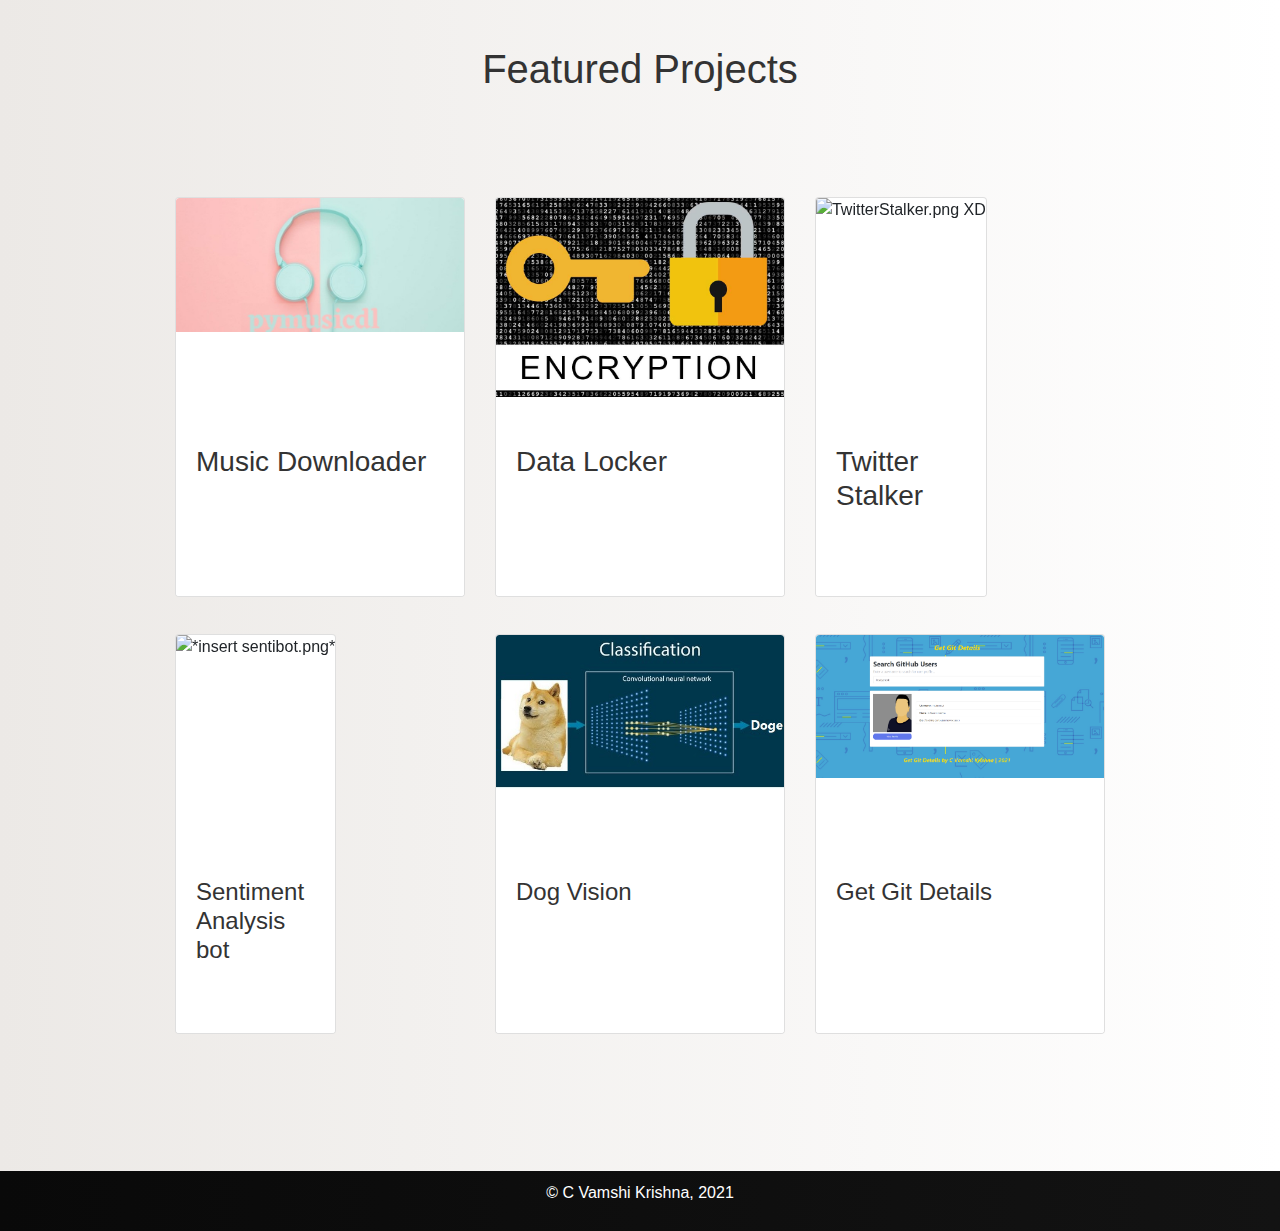
==== commit 95d5c34d: "add card animations" ====
--- a/pages/projects.html
+++ b/pages/projects.html
@@ -18,303 +18,428 @@
     <link rel="stylesheet" href="../assets/css/hoverbuttons.css" />
 
     <link href="https://unpkg.com/aos@2.3.1/dist/aos.css" rel="stylesheet">
+    <link href="https://stackpath.bootstrapcdn.com/bootstrap/4.3.1/css/bootstrap.min.css" rel="stylesheet">
+    
+    <style>
+        .card-wrapper {
+        margin-bottom: 30px;
+      }
+      .card-image .card .card-img-wrapper {
+        height: 100%;
+      }
+      .card-image .card .card-body {
+        display: none;
+      }
+      .card-image-title-description .card .card-img-wrapper {
+        max-height: 160px;
+      }
+      .card-image-title-description .card {
+        position: relative;
+        min-height: 300px;
+      }
+      .card-image-title-description .card .card-body {
+        height: auto;
+        position: relative;
+        top: 0;
+        margin-bottom: -70px;
+      }
+      .card-image-title-description .card:hover .card-body {
+        top: -70px;
+      }
+      .card-image-title-description .card .card-body .card-title {
+        margin-bottom: .75rem;
+      }
+      .card {
+        display: inline-block;
+        position: relative;
+        overflow: hidden;
+        min-height: 400px;
+        height: 100%;
+      }
+      .card:hover {
+        box-shadow: 8px 12px 31px -10px #ab98ab;
+      }
+      .card-img-wrapper {
+        display: flex;
+        align-items: center;
+        justify-content: center;
+        height: 50%;
+        overflow: hidden;
+      }
+      .card-img-wrapper img {
+        transition: 1.5s ease;
+      }
+      .card:hover .card-img-wrapper img {
+        transform: scale(1.15);
+      }
+      .card-body .card-title {
+        margin-bottom: calc(50% + 20px);
+        transition: 1.5s ease;
+      }
+      .card:hover .card-body .card-title {
+        margin-bottom: .75rem;
+      }
+
+      .card-body {
+        position: absolute;
+        bottom: 0;
+        left: 0;
+        right: 0;
+        height: 50%;
+        background-color: #fff;
+        transition: 1.5s ease;
+      }
+      .card-content {
+        left: 0;
+        right: 0;
+        overflow: hidden;
+        width: 100%;
+        height: auto;
+        transition: 1.5s ease;
+      }
+      .card:hover .card-body {
+        height: 80%;
+      }
+      .card:hover .card-content {
+        bottom: 0;
+      }
+      body {
+        margin: 0;
+        background-image: linear-gradient(to right, #ECE9E6 , #FFFFFF);
+      }
+    </style>
+
+    <style>
+      .grid-container {
+        display: grid;
+        grid-template-columns: auto auto auto auto;
+        grid-row-gap: 50px;
+      }
+
+      .grid-container > div {
+        text-align: center;
+        padding: 20px 0;
+        font-size: 30px;
+      }
+    </style>
 
   </head>
 
   <body>
-      
+
+      <div class="user-details">
+        <h1>Featured Projects</h1>
+      </div>
+      <h1></h1>
+      <h1></h1>
+
     <!-- Projects Section -->
     <section id="projects">
-        <div data-aos="zoom-in-up" data-aos-duration="1500" data-aos-easing="ease-in-out">
-        <div class="user-details">
-          <h1>Featured Projects</h1>
-        </div>
-    </div>
-  
+
+      <div class="container">
+        <div class="row">
+
         <!-- Project #1: Music Downloader -->
-        <div data-aos="zoom-in-up" data-aos-duration="1500" data-aos-easing="ease-in-out">
-        <div class="user-projects">
-          <div class="images-right">
-            <img
-              alt="pymusicdl"
-              src="../assets/img/pymusicdl.jpg"
-            />
-          </div>
-          <div class="contents" style="text-align: center;">
-            <h2>Pymusicdl</h2>
-            <div>
-              <img
-                height="32"
-                width="32"
-                src="https://img.icons8.com/color/48/000000/python.png"
-                "
-              />
-              &nbsp;
-              <img
-                height="32"
-                width="32"
-                src="https://cdn.iconscout.com/icon/free/png-512/ffmpeg-569477.png"
-                "
-              />
-              &nbsp;
-              <img
-                height="32"
-                width="32"
-                src="https://www.freepnglogos.com/uploads/spotify-logo-png/file-spotify-logo-png-4.png"
-                "
-              />
-              &nbsp;
-              <img
-                height="32"
-                width="32"
-                src="https://assets.stickpng.com/images/580b57fcd9996e24bc43c545.png"
-                "
-              />
-            </div>
-            <p style="text-align: justify;">
-              I developed a python application that 
-              downloads songs. They can be downloaded as a single song, Youtube Playlist
-              or from Spotify. It uses youtube-dl to download songs from youtube
-              also uses ffmpeg to convert the downloaded songs to mp3 or FLAC
-              based on the users' choice. Also uses curses for interactive inputs.
-            </p>
-            <a
-              class="hbtn hb-border-bottom-br4"
-              target="_blank"
-              href="https://github.com/insaiyancvk/pymusicdl/"
-              >Check it out!</a
-            >
-          </div>
+        <div class="card-wrapper col-lg-4 col-md-6 col-xs-12">
+          <div data-aos="zoom-in-up" data-aos-duration="1500" data-aos-easing="ease-in-out">
+            <div class="card">
+              <div class="card-img-wrapper">
+                <img class="card-img-top" src="../assets/img/pymusicdl.jpg" alt="pymusicdl">
+              </div>
+              <div class="card-body">
+                <h3 class="card-title">Music Downloader</h3>
+                
+                <div>
+                  <img
+                    height="32"
+                    width="32"
+                    src="https://img.icons8.com/color/48/000000/python.png"
+                    "
+                  />
+                  &nbsp;
+                  <img
+                    height="32"
+                    width="32"
+                    src="https://cdn.iconscout.com/icon/free/png-512/ffmpeg-569477.png"
+                    "
+                  />
+                  &nbsp;
+                  <img
+                    height="32"
+                    width="32"
+                    src="https://www.freepnglogos.com/uploads/spotify-logo-png/file-spotify-logo-png-4.png"
+                    "
+                  />
+                  &nbsp;
+                  <img
+                    height="32"
+                    width="32"
+                    src="https://assets.stickpng.com/images/580b57fcd9996e24bc43c545.png"
+                    "
+                  />
+                </div>
+                
+                <div class="card-content">
+                  <p class="card-text">A python application that 
+                    downloads songs. Uses ffmpeg to convert the downloaded songs to mp3 or FLAC
+                    based on the users' choice.</p>
+                  <a
+                    class="hbtn hb-border-bottom-br4"
+                    target="_blank"
+                    href="https://insaiyancvk.github.io/getgitdetails/"
+                  >
+                    Check it out!
+                  </a>
+                </div>
+              </div>
+            </div>
+          </div>
+        </div>
+
+        <!-- Project #2: Datalocker -->
+        <div class="card-wrapper col-lg-4 col-md-6 col-xs-12">
+          <div data-aos="zoom-in-up" data-aos-duration="1500" data-aos-easing="ease-in-out">
+            <div class="card">
+              <div class="card-img-wrapper">
+                <img class="card-img-top" src="../assets/img/datalocker.jpg" alt="le datalocker">
+              </div>
+              <div class="card-body">
+                <h3 class="card-title">Data Locker</h3>
+                
+                <div>
+                  <img
+                    height="40"
+                    width="40"
+                    src="https://img.icons8.com/color/48/000000/python.png"
+                    "
+                  />
+                  &nbsp;
+                  <img
+                    height="32"
+                    width="32"
+                    src="https://pandas.pydata.org/static/img/pandas_mark.svg"
+                    "
+                  />
+                </div>
+                
+                <div class="card-content">
+                  <p class="card-text">A command line tool to encrypt/decrypt text/csv files. 
+                    The encryption algorithms are custom-built.
+                  </p>
+                  <a
+                    class="hbtn hb-border-bottom-br4"
+                    target="_blank"
+                    href="https://github.com/insaiyancvk/datalocker"
+                  >
+                    Check it out!
+                  </a>
+                </div>
+              </div>
+            </div>
+          </div>
+        </div>
+
+        <!-- Project #3: TwitterStalker -->
+        <div class="card-wrapper col-lg-4 col-md-6 col-xs-12">
+          <div data-aos="zoom-in-up" data-aos-duration="1500" data-aos-easing="ease-in-out">
+            <div class="card">
+              <div class="card-img-wrapper">
+                <img 
+                class="card-img-top" 
+                src="https://raw.githubusercontent.com/insaiyancvk/TwitterStalker/main/twitter_stalker/assets/logo.png" 
+                alt="TwitterStalker.png XD">
+              </div>
+              <div class="card-body">
+                <h3 class="card-title">Twitter Stalker</h3>
+                <div>
+                  <img
+                    height="32"
+                    width="32"
+                    src="https://img.icons8.com/color/48/000000/python.png"
+                  />
+                  <img
+                    height="50"
+                    width="50"
+                    src="https://camo.githubusercontent.com/fefe736d36fb13a586dccc79cd7dd5dcdfccaa18cc4050a96657204c98771911/68747470733a2f2f63646e2e7261776769742e636f6d2f706c6f746c792f646173682d646f63732f62313137386234652f696d616765732f646173682d6c6f676f2d7374726970652e737667"
+                  />
+                  <img
+                    height="25"
+                    width="25"
+                    src="https://www.clipartkey.com/mpngs/m/145-1450071_flask-python-logo-transparent.png"
+                  />
+                  
+                  <img
+                    height="30"
+                    width="30"
+                    src="https://encrypted-tbn0.gstatic.com/images?q=tbn:ANd9GcTWgSJbmHVabR4KXaDfzkZ2Iex9UPpFYnuqpk3Hdi-g8xDJCjAnwBhGiI3waNmRx8BharE&usqp=CAU"
+                  />
+                </div>
+                
+                <div class="card-content">
+                  <p class="card-text">A web application that analyzes twitter data and creates 
+                    statistical projections through graphs and charts with the help of dash.
+                  </p>
+                  <a
+                    class="hbtn hb-border-bottom-br4"
+                    target="_blank"
+                    href="https://github.com/insaiyancvk/TwitterStalker"
+                  >
+                    Check it out!
+                  </a>
+                </div>
+              </div>
+            </div>
+          </div>
+        </div>
+
+        <!-- Project #4: Sentibot -->
+        <div class="card-wrapper col-lg-4 col-md-6 col-xs-12">
+          <div data-aos="zoom-in-up" data-aos-duration="1500" data-aos-easing="ease-in-out">
+            <div class="card">
+              <div class="card-img-wrapper">
+                <img 
+                class="card-img-top" 
+                src="https://raw.githubusercontent.com/insaiyancvk/SentiBot/main/screenshots/graph.png"
+                alt="*insert sentibot.png*">
+              </div>
+              <div class="card-body">
+                <h4 class="card-title">Sentiment Analysis bot</h4>
+                <div>
+                  <img
+                    height="32"
+                    width="32"
+                    src="https://img.icons8.com/color/48/000000/python.png"
+                  />
+                  <img
+                    height="32"
+                    width="32"
+                    src="https://upload.wikimedia.org/wikipedia/commons/thumb/f/fc/Qt_logo_2013.svg/1200px-Qt_logo_2013.svg.png"
+                  />
+                  <img
+                    height="40"
+                    width="40"
+                    src="https://textblob.readthedocs.io/en/dev/_static/textblob-logo.png"
+                  />
+                </div>
+                
+                <div class="card-content">
+                  <p class="card-text">Senti bot helps a user to analyse the sentiments 
+                    of the last 100 tweets for a particular keyword entered.
+                  </p>
+                  <a
+                    class="hbtn hb-border-bottom-br4"
+                    target="_blank"
+                    href="https://github.com/insaiyancvk/SentiBot"
+                  >
+                    Check it out!
+                  </a>
+                </div>
+              </div>
+            </div>
+          </div>
+        </div>
+
+        <!-- Project #5:  Dog Vision -->
+        <div class="card-wrapper col-lg-4 col-md-6 col-xs-12">
+          <div data-aos="zoom-in-up" data-aos-duration="1500" data-aos-easing="ease-in-out">
+            <div class="card">
+              <div class="card-img-wrapper">
+                <img 
+                class="card-img-top" 
+                src="../assets/img/nn.jpg"
+                alt="*doge go brr*">
+              </div>
+              <div class="card-body">
+                <h4 class="card-title">Dog Vision</h4>
+                <div>
+                  <img
+                    height="32"
+                    width="32"
+                    src="https://img.icons8.com/color/48/000000/python.png"
+                  />
+                  <img
+                    height="32"
+                    width="32"
+                    src="https://upload.wikimedia.org/wikipedia/commons/thumb/2/2d/Tensorflow_logo.svg/1200px-Tensorflow_logo.svg.png"
+                  />
+                  <img
+                    height="25"
+                    width="25"
+                    src="https://pandas.pydata.org/static/img/pandas_mark.svg"
+                  />
+                  
+                  <img
+                    height="30"
+                    width="30"
+                    src="https://upload.wikimedia.org/wikipedia/commons/thumb/0/01/Created_with_Matplotlib-logo.svg/1200px-Created_with_Matplotlib-logo.svg.png"
+                  />
+                </div>
+                
+                <div class="card-content">
+                  <p class="card-text">I did this project for learning basics in deep learning. 
+                    It takes a dog image as an input and prints an image with a predicted 
+                    breed.
+                  </p>
+                  <a
+                    class="hbtn hb-border-bottom-br4"
+                    target="_blank"
+                    href="https://github.com/insaiyancvk/dog-vision"
+                  >
+                    Check it out!
+                  </a>
+                </div>
+              </div>
+            </div>
+          </div>
+        </div>
+
+        <!-- Project #6:  GetGitDetails -->
+        <div class="card-wrapper col-lg-4 col-md-6 col-xs-12">
+          <div data-aos="zoom-in-up" data-aos-duration="1500" data-aos-easing="ease-in-out">
+            <div class="card">
+              <div class="card-img-wrapper">
+                <img 
+                class="card-img-top" 
+                src="../assets/img/getgit.png"
+                alt="git details">
+              </div>
+              <div class="card-body">
+                <h4 class="card-title">Get Git Details</h4>
+                <div>
+                  <img
+                    height="55"
+                    width="55"
+                    src="https://thumbs.dreamstime.com/b/javascript-logo-javascript-logo-white-background-vector-format-available-136765881.jpg"
+                  />
+                  <img
+                    height="40"
+                    width="40"
+                    src="https://cdn.icon-icons.com/icons2/2107/PNG/512/file_type_html_icon_130541.png"
+                  />
+                </div>
+                
+                <div class="card-content">
+                  <p class="card-text"><a href="https://github.com/insaiyancvk/getgitdetails"><i>GetGitDetails</i></a> is a webapp which makes use of Github API
+                    and displays the avatar, username, name and bio.
+                  </p>
+                  <a
+                    class="hbtn hb-border-bottom-br4"
+                    target="_blank"
+                    href="https://insaiyancvk.github.io/getgitdetails/"
+                  >
+                    Check it out!
+                  </a>
+                </div>
+              </div>
+            </div>
+          </div>
+        </div>
+
+        </div>
         </div>
       </div>
     </div>
-  
-        <!-- Project #2: Datalocker -->
-        <div data-aos="zoom-in-up" data-aos-duration="1500" data-aos-easing="ease-in-out">
-        <div class="user-projects">
-          <div class="images-left">
-            <img
-              alt="OOP project"
-              src="../assets/img/datalocker.jpg"
-            />
-          </div>
-          <div class="contents-right" style="text-align: center;">
-            <h2>OOP project</h2>
-            <img
-              height="40"
-              width="40"
-              src="https://img.icons8.com/color/48/000000/python.png"
-              "
-            />
-            &nbsp;
-            <img
-              height="32"
-              width="32"
-              src="https://pandas.pydata.org/static/img/pandas_mark.svg"
-              "
-            />
-            <p style="text-align: justify;">
-              Created a command line tool to encrypt/decrypt text/csv files
-              as a part of OOP project with a team. It uses Pandas to handle csv data.
-              Designed six encryption and decryption algorithms and 
-              implemented the same. The algorithms can also be used 
-              in different projects for encrypting passowrds, etc.
-            </p>
-            <a
-              class="hbtn hb-border-bottom-br4"
-              target="_blank"
-              href="https://github.com/insaiyancvk/datalocker"
-              >Check it out!</a
-            >
-          </div>
-        </div>
-        </div>
-  
-        <!-- Project #3: TwitterStalker -->
-        <div data-aos="zoom-in-up" data-aos-duration="1500" data-aos-easing="ease-in-out">
-        <div class="user-projects">
-          <div class="images-right">
-            <img
-              alt="Twitter Stalker"
-              src="https://raw.githubusercontent.com/insaiyancvk/TwitterStalker/main/twitter_stalker/assets/logo.png"
-            />
-          </div>
-          <div class="contents" style="text-align: center;">
-            <h2>Twitter Stalker</h2>
-            <div>
-              <img
-                height="32"
-                width="32"
-                src="https://img.icons8.com/color/48/000000/python.png"
-              />
-              <img
-                height="100"
-                width="100"
-                src="https://camo.githubusercontent.com/fefe736d36fb13a586dccc79cd7dd5dcdfccaa18cc4050a96657204c98771911/68747470733a2f2f63646e2e7261776769742e636f6d2f706c6f746c792f646173682d646f63732f62313137386234652f696d616765732f646173682d6c6f676f2d7374726970652e737667"
-              />
-              <img
-                height="25"
-                width="25"
-                src="https://www.clipartkey.com/mpngs/m/145-1450071_flask-python-logo-transparent.png"
-              />
-              
-              <img
-                height="30"
-                width="30"
-                src="https://encrypted-tbn0.gstatic.com/images?q=tbn:ANd9GcTWgSJbmHVabR4KXaDfzkZ2Iex9UPpFYnuqpk3Hdi-g8xDJCjAnwBhGiI3waNmRx8BharE&usqp=CAU"
-              />
-            </div>
-            <p style="text-align: justify;">
-              I created a web application <a href="https://github.com/insaiyancvk/TwitterStalker"><i>Twitter Stalker</i></a> with a team as a part of DSA project. 
-              It analyzes twitter data and creates 
-              statistical projections through graphs and charts with the help of dash.
-              It uses twitter API to fetch all data and uses pandas to handle the data.
-            </p>
-            <a
-              class="hbtn hb-border-bottom-br4"
-              target="_blank"
-              href="https://twitterstalker.herokuapp.com/"
-            >
-              Check it out!
-            </a>
-          </div>
-        </div>
-        </div>
-  
-        <!-- Project #4: Sentibot -->
-        <div data-aos="zoom-in-up" data-aos-duration="1500" data-aos-easing="ease-in-out">
-        <div class="user-projects">
-          <div class="images-left">
-            <img
-              alt="senti bot"
-              src="https://raw.githubusercontent.com/insaiyancvk/SentiBot/main/screenshots/graph.png"
-            />
-          </div>
-          <div class="contents-right" style="text-align: center;">
-            <h2>Sentiment Analysis bot</h2>
-            <div>
-              <img
-                height="32"
-                width="32"
-                src="https://img.icons8.com/color/48/000000/python.png"
-              />
-              <img
-                height="32"
-                width="32"
-                src="https://upload.wikimedia.org/wikipedia/commons/thumb/f/fc/Qt_logo_2013.svg/1200px-Qt_logo_2013.svg.png"
-              />
-              <img
-                height="40"
-                width="40"
-                src="https://textblob.readthedocs.io/en/dev/_static/textblob-logo.png"
-              />
-            </div>
-            <p style="text-align: justify;">
-              Senti bot is a python and pyqt5 based GUI application 
-              that helps a user to analyse the sentiments 
-              of the last 100 tweets for a particular keyword entered. 
-              This app was built as a part of the hackathon "Tic-Tech-Toe".
-            </p>
-            <a
-              class="hbtn hb-border-bottom-br4"
-              target="_blank"
-              href="https://github.com/insaiyancvk/SentiBot"
-            >
-              Check it out!
-            </a>
-          </div>
-        </div>
-        </div>
-  
-        <!-- Project #5: Dog Vision -->
-        <div data-aos="zoom-in-up" data-aos-duration="1500" data-aos-easing="ease-in-out">
-        <div class="user-projects">
-          <div class="images-right">
-            <img
-              alt="Dog Vision"
-              src="../assets/img/nn.jpg"
-            />
-          </div>
-          <div class="contents" style="text-align: center;">
-            <h2>Dog Vision</h2>
-            <div>
-              <img
-                height="32"
-                width="32"
-                src="https://img.icons8.com/color/48/000000/python.png"
-              />
-              <img
-                height="32"
-                width="32"
-                src="https://upload.wikimedia.org/wikipedia/commons/thumb/2/2d/Tensorflow_logo.svg/1200px-Tensorflow_logo.svg.png"
-              />
-              <img
-                height="25"
-                width="25"
-                src="https://pandas.pydata.org/static/img/pandas_mark.svg"
-              />
-              
-              <img
-                height="30"
-                width="30"
-                src="https://upload.wikimedia.org/wikipedia/commons/thumb/0/01/Created_with_Matplotlib-logo.svg/1200px-Created_with_Matplotlib-logo.svg.png"
-              />
-            </div>
-            <p style="text-align: justify;">
-              I did this project after learning some basics in deep learning.
-              It takes a dog image as an input and gives an image with a predicted 
-              breed. Learnt to use <a href="https://colab.research.google.com/github/insaiyancvk/dog-vision/blob/main/Dog_Vision.ipynb"><i>Colab</i></a>, pandas, numpy, matplotlib and about transfer learning.
-            </p>
-            <a
-              class="hbtn hb-border-bottom-br4"
-              target="_blank"
-              href="https://github.com/insaiyancvk/dog-vision/"
-            >
-              Check it out!
-            </a>
-          </div>
-        </div>
-        </div>
-        
-        <!-- Project #6: GetGitDetails -->
-        <div data-aos="zoom-in-up" data-aos-duration="1500" data-aos-easing="ease-in-out">
-        <div class="user-projects">
-          <div class="images-left">
-            <img
-              alt="Get Git Details"
-              src="../assets/img/getgit.png"
-            />
-          </div>
-          <div class="contents-right" style="text-align: center;">
-            <h2>Get Git Details</h2>
-            <div>
-              <img
-                height="55"
-                width="55"
-                src="https://thumbs.dreamstime.com/b/javascript-logo-javascript-logo-white-background-vector-format-available-136765881.jpg"
-              />
-              <img
-                height="40"
-                width="40"
-                src="https://cdn.icon-icons.com/icons2/2107/PNG/512/file_type_html_icon_130541.png"
-              />
-            </div>
-            <p style="text-align: justify;">
-              <a href="https://github.com/insaiyancvk/getgitdetails"><i>GetGitDetails</i></a> is a webapp which makes use of Github API
-              which displays the avatar, username, name and bio.
-            </p>
-            <a
-              class="hbtn hb-border-bottom-br4"
-              target="_blank"
-              href="https://insaiyancvk.github.io/getgitdetails/"
-            >
-              Check it out!
-            </a>
-          </div>
-        </div>
-        </div>
-  
-      </section>
+  </section>
   
       <footer class="footer">
         <p>&copy; C Vamshi Krishna, 2021</p>
@@ -325,5 +450,8 @@
       AOS.init();
     </script>
 
+    <script src="https://code.jquery.com/jquery-3.1.1.min.js"></script>
+    <script src="https://stackpath.bootstrapcdn.com/bootstrap/4.3.1/js/bootstrap.min.js" integrity="sha384-JjSmVgyd0p3pXB1rRibZUAYoIIy6OrQ6VrjIEaFf/nJGzIxFDsf4x0xIM+B07jRM" crossorigin="anonymous"></script>
+
 </body>
 </html>
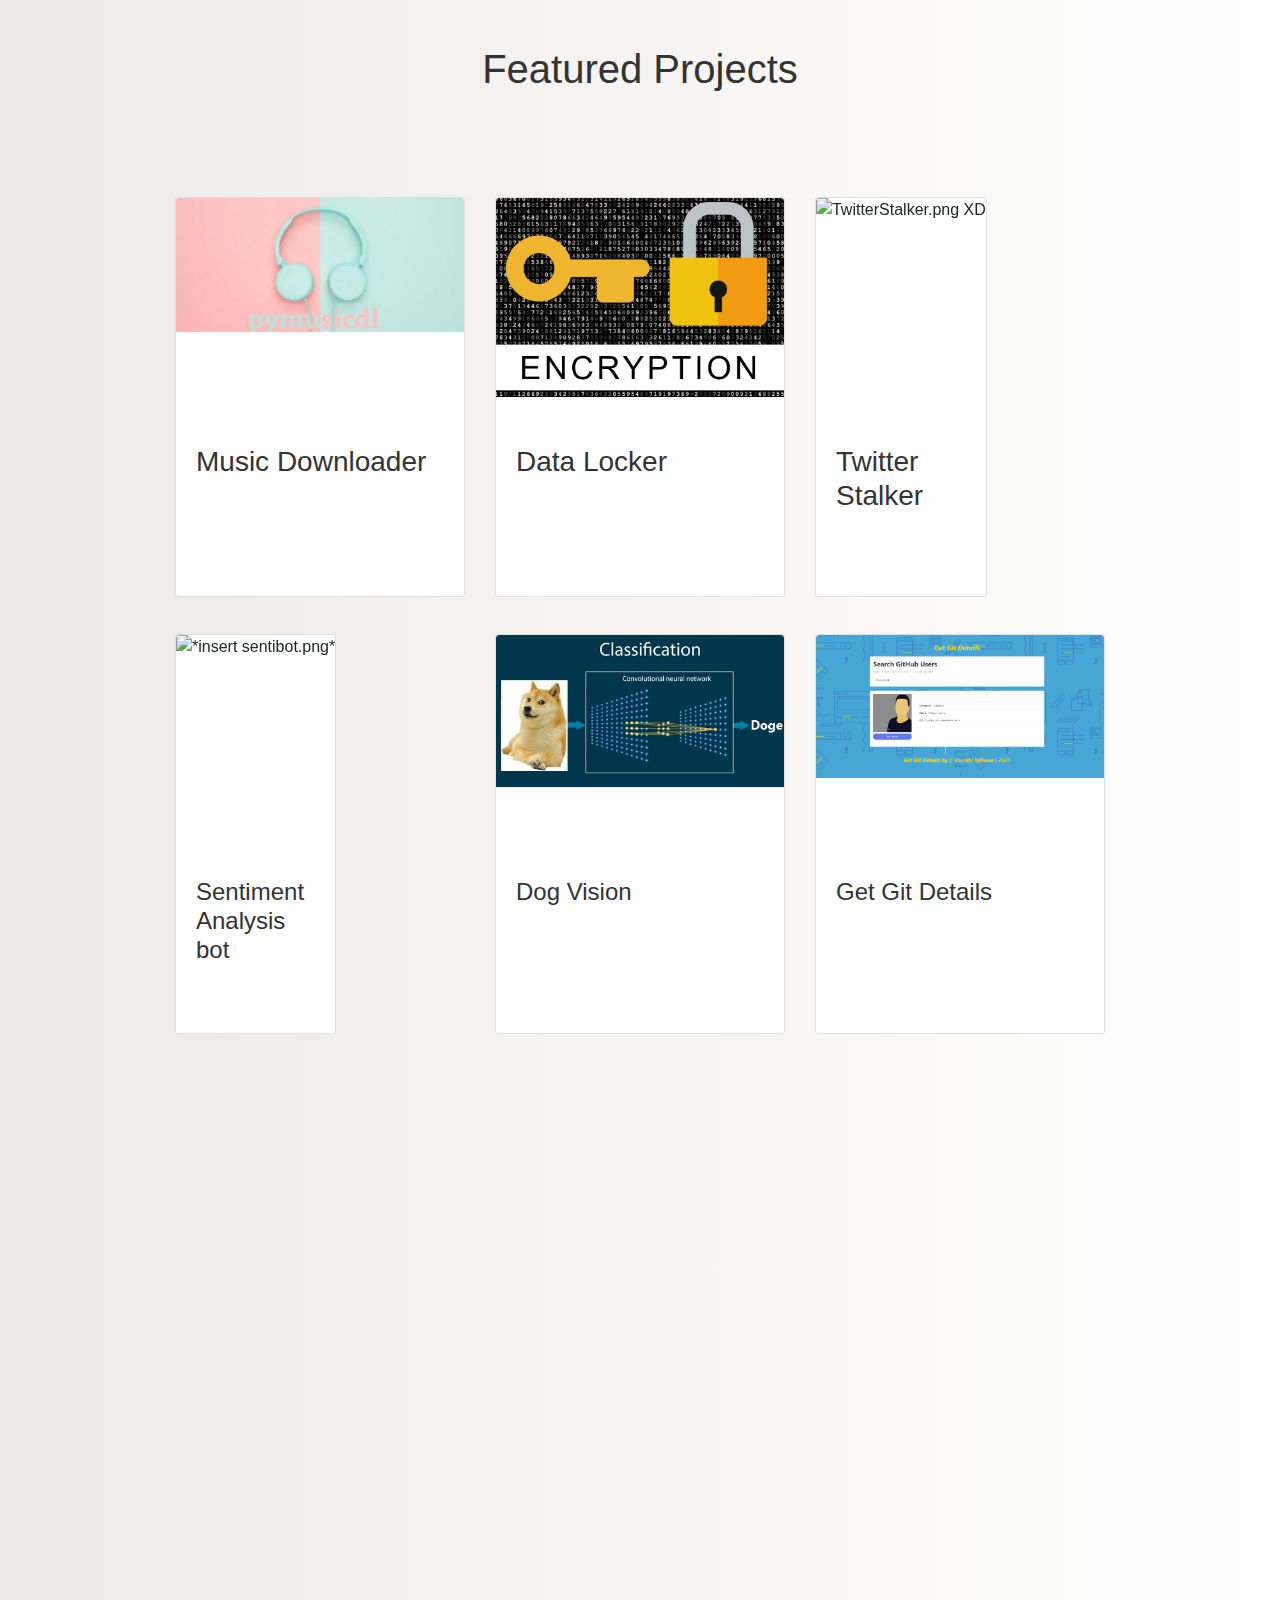
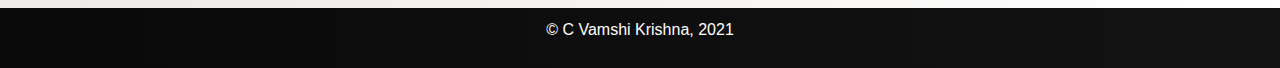
==== commit 559f382a: "update projects" ====
--- a/pages/projects.html
+++ b/pages/projects.html
@@ -435,6 +435,52 @@
           </div>
         </div>
 
+        <!-- Project #6:  GetGitDetails -->
+        <div class="card-wrapper col-lg-4 col-md-6 col-xs-12">
+          <div data-aos="zoom-in-up" data-aos-duration="1500" data-aos-easing="ease-in-out">
+            <div class="card">
+              <div class="card-img-wrapper">
+                <img 
+                class="card-img-top" 
+                src="https://raw.githubusercontent.com/insaiyancvk/Dere-Net/main/assets/demo2.png"
+                alt="git details">
+              </div>
+              <div class="card-body">
+                <h4 class="card-title">Dere Net</h4>
+                <div>
+                  <img
+                    height="55"
+                    width="55"
+                    src="https://pytorch.org/assets/images/pytorch-logo.png"
+                  />
+                  <img
+                    height="40"
+                    width="40"
+                    src="https://colab.research.google.com/img/colab_favicon_256px.png"
+                  />
+                  <img
+                    height="40"
+                    width="40"
+                    src="https://res.cloudinary.com/crunchbase-production/image/upload/c_lpad,h_256,w_256,f_auto,q_auto:eco,dpr_1/tv8zrejyehjshagvxgt7"
+                  />
+                </div>
+                
+                <div class="card-content">
+                  <p class="card-text"><a href="https://insaiyancvk.me/Dere-Net"><i>DereNet</i></a> is a webapp which is made to classify the type of "dere" of an anime girl
+                  </p>
+                  <a
+                    class="hbtn hb-border-bottom-br4"
+                    target="_blank"
+                    href="https://derenet.herokuapp.com"
+                  >
+                    Check it out!
+                  </a>
+                </div>
+              </div>
+            </div>
+          </div>
+        </div>
+
         </div>
         </div>
       </div>
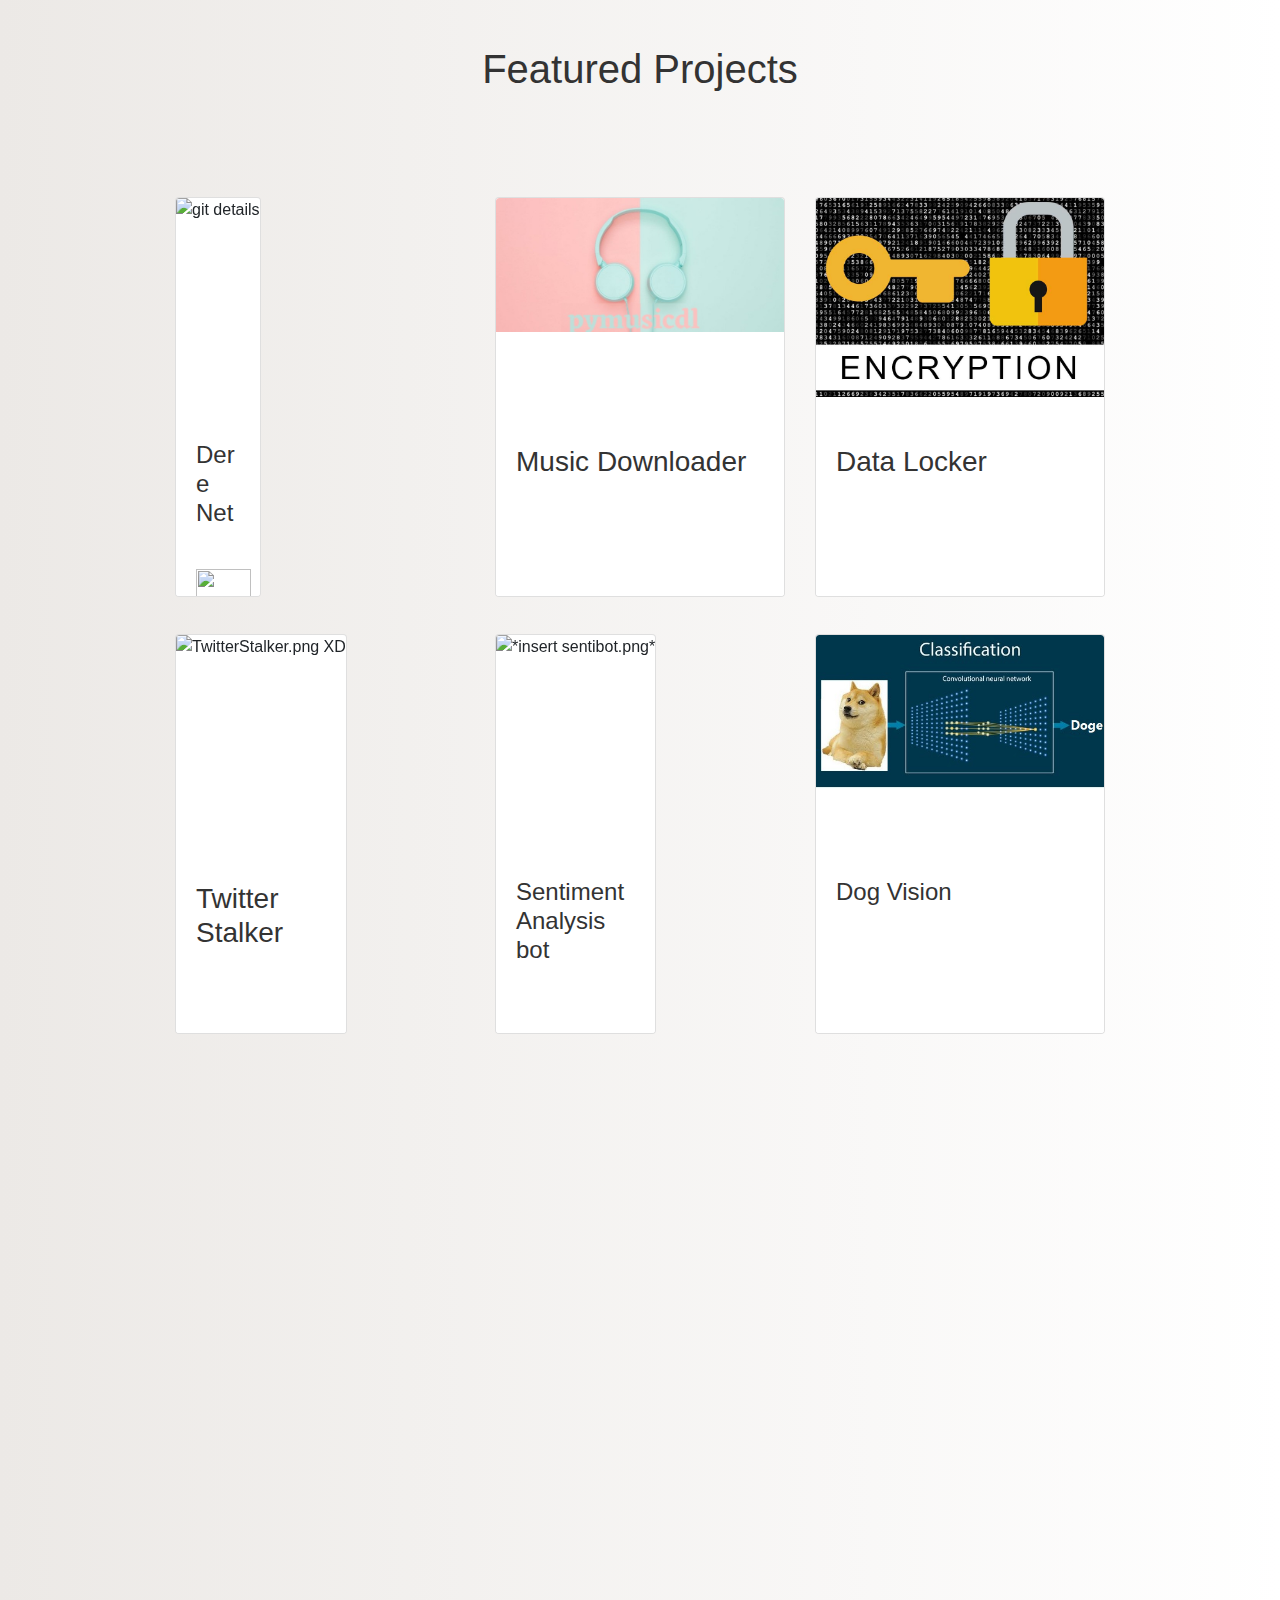
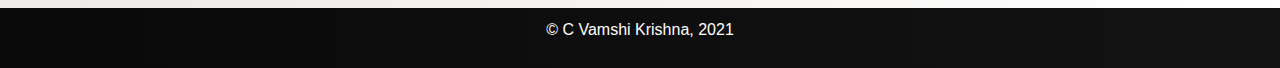
==== commit ed0da5f1: "move the latest project to top" ====
--- a/pages/projects.html
+++ b/pages/projects.html
@@ -139,6 +139,52 @@
       <div class="container">
         <div class="row">
 
+        <!-- Project #7:  DereNet -->
+        <div class="card-wrapper col-lg-4 col-md-6 col-xs-12">
+          <div data-aos="zoom-in-up" data-aos-duration="1500" data-aos-easing="ease-in-out">
+            <div class="card">
+              <div class="card-img-wrapper">
+                <img 
+                class="card-img-top" 
+                src="https://raw.githubusercontent.com/insaiyancvk/Dere-Net/main/assets/demo2.png"
+                alt="git details">
+              </div>
+              <div class="card-body">
+                <h4 class="card-title">Dere Net</h4>
+                <div>
+                  <img
+                    height="55"
+                    width="55"
+                    src="https://pytorch.org/assets/images/pytorch-logo.png"
+                  />
+                  <img
+                    height="40"
+                    width="40"
+                    src="https://colab.research.google.com/img/colab_favicon_256px.png"
+                  />
+                  <img
+                    height="40"
+                    width="40"
+                    src="https://res.cloudinary.com/crunchbase-production/image/upload/c_lpad,h_256,w_256,f_auto,q_auto:eco,dpr_1/tv8zrejyehjshagvxgt7"
+                  />
+                </div>
+                
+                <div class="card-content">
+                  <p class="card-text"><a href="https://insaiyancvk.me/Dere-Net"><i>DereNet</i></a> is a webapp which is made to classify the type of "dere" of an anime girl
+                  </p>
+                  <a
+                    class="hbtn hb-border-bottom-br4"
+                    target="_blank"
+                    href="https://derenet.herokuapp.com"
+                  >
+                    Check it out!
+                  </a>
+                </div>
+              </div>
+            </div>
+          </div>
+        </div>
+
         <!-- Project #1: Music Downloader -->
         <div class="card-wrapper col-lg-4 col-md-6 col-xs-12">
           <div data-aos="zoom-in-up" data-aos-duration="1500" data-aos-easing="ease-in-out">
@@ -426,52 +472,6 @@
                     class="hbtn hb-border-bottom-br4"
                     target="_blank"
                     href="https://insaiyancvk.github.io/getgitdetails/"
-                  >
-                    Check it out!
-                  </a>
-                </div>
-              </div>
-            </div>
-          </div>
-        </div>
-
-        <!-- Project #6:  GetGitDetails -->
-        <div class="card-wrapper col-lg-4 col-md-6 col-xs-12">
-          <div data-aos="zoom-in-up" data-aos-duration="1500" data-aos-easing="ease-in-out">
-            <div class="card">
-              <div class="card-img-wrapper">
-                <img 
-                class="card-img-top" 
-                src="https://raw.githubusercontent.com/insaiyancvk/Dere-Net/main/assets/demo2.png"
-                alt="git details">
-              </div>
-              <div class="card-body">
-                <h4 class="card-title">Dere Net</h4>
-                <div>
-                  <img
-                    height="55"
-                    width="55"
-                    src="https://pytorch.org/assets/images/pytorch-logo.png"
-                  />
-                  <img
-                    height="40"
-                    width="40"
-                    src="https://colab.research.google.com/img/colab_favicon_256px.png"
-                  />
-                  <img
-                    height="40"
-                    width="40"
-                    src="https://res.cloudinary.com/crunchbase-production/image/upload/c_lpad,h_256,w_256,f_auto,q_auto:eco,dpr_1/tv8zrejyehjshagvxgt7"
-                  />
-                </div>
-                
-                <div class="card-content">
-                  <p class="card-text"><a href="https://insaiyancvk.me/Dere-Net"><i>DereNet</i></a> is a webapp which is made to classify the type of "dere" of an anime girl
-                  </p>
-                  <a
-                    class="hbtn hb-border-bottom-br4"
-                    target="_blank"
-                    href="https://derenet.herokuapp.com"
                   >
                     Check it out!
                   </a>
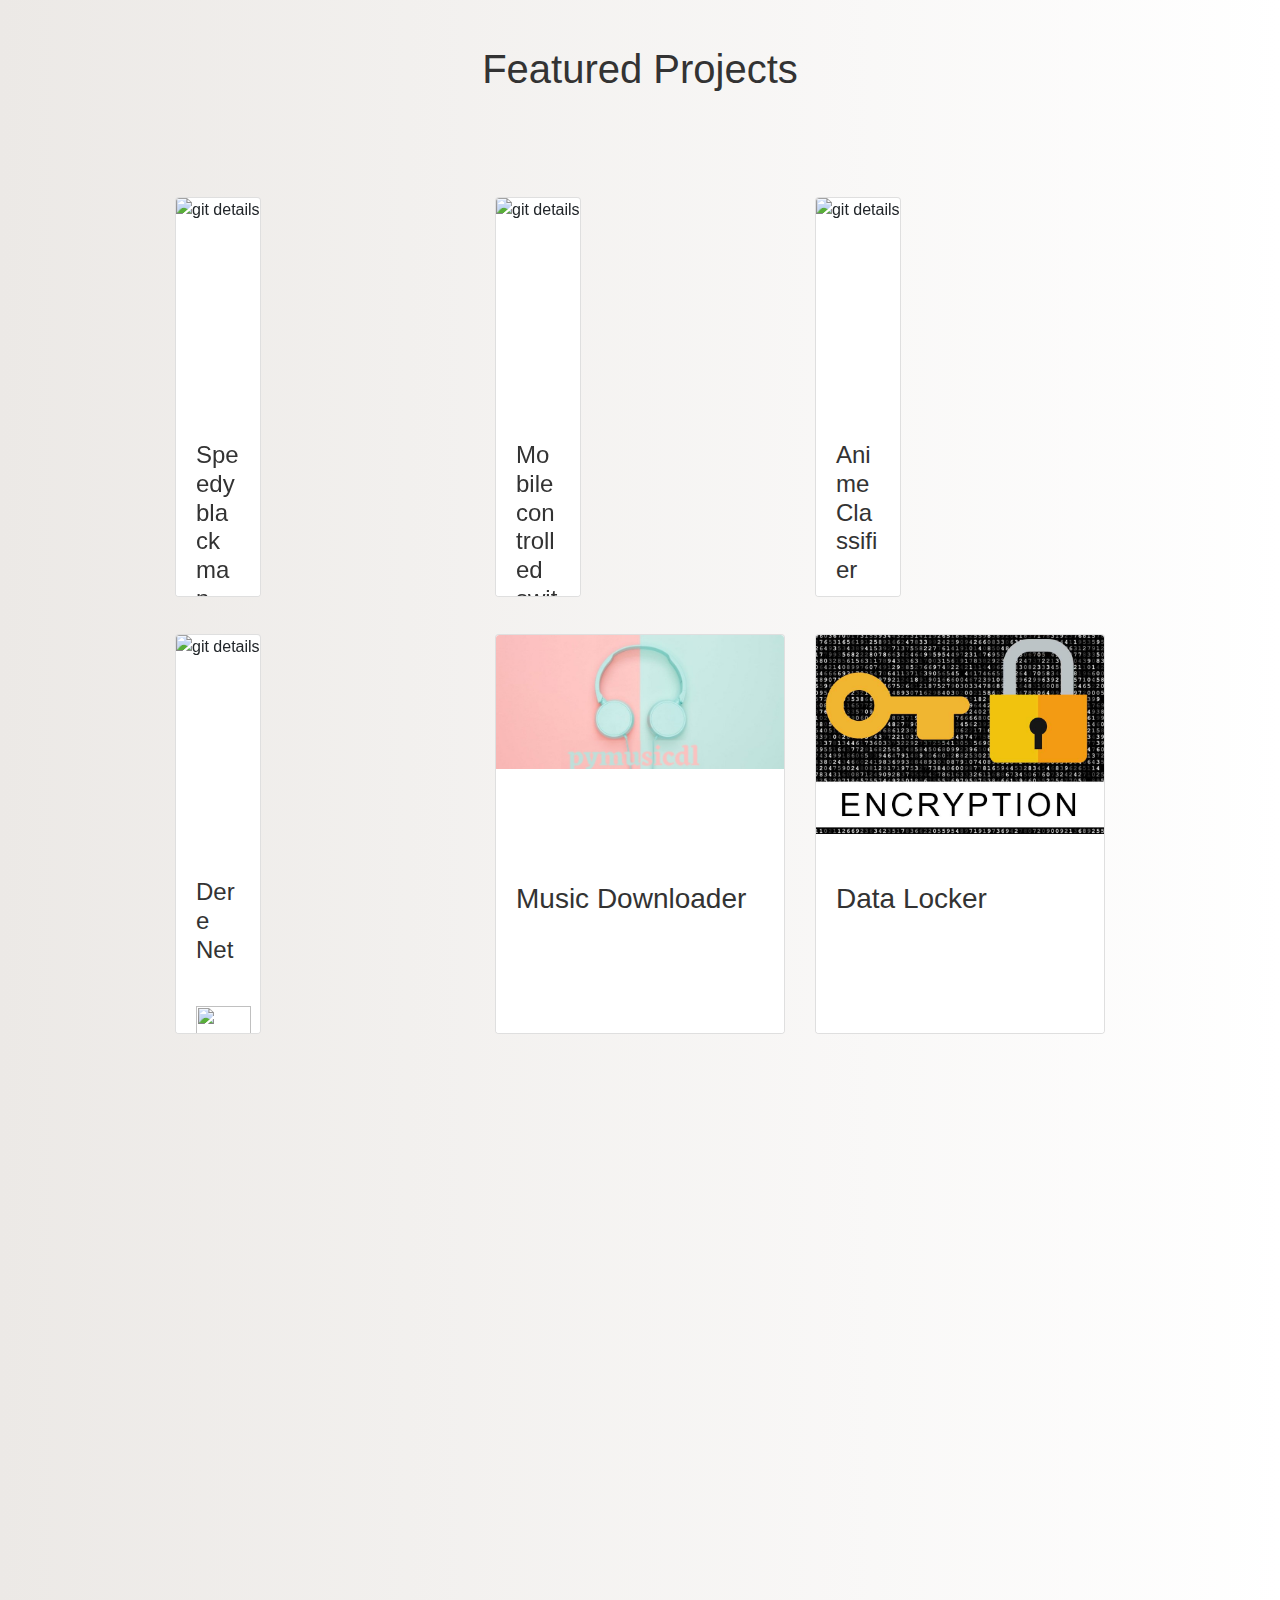
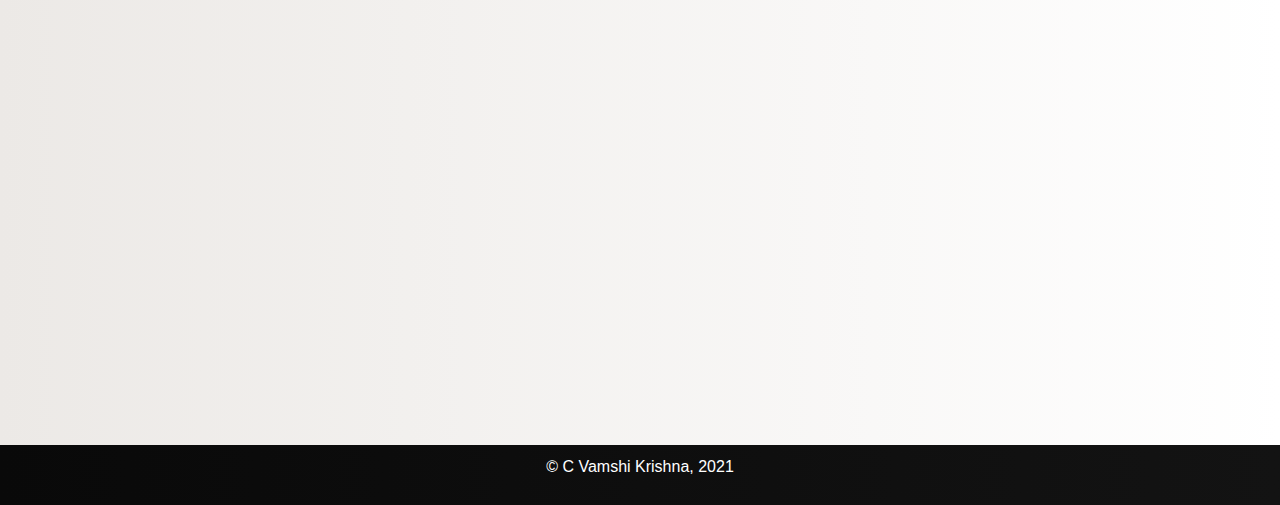
==== commit cea2b78f: "update projects" ====
--- a/pages/projects.html
+++ b/pages/projects.html
@@ -139,6 +139,139 @@
       <div class="container">
         <div class="row">
 
+        <!-- Project #10:  speedyblackman -->
+        <div class="card-wrapper col-lg-4 col-md-6 col-xs-12">
+          <div data-aos="zoom-in-up" data-aos-duration="1500" data-aos-easing="ease-in-out">
+            <div class="card">
+              <div class="card-img-wrapper">
+                <img 
+                class="card-img-top" 
+                src="https://raw.githubusercontent.com/insaiyancvk/speedyblackman/main/assets/banner.jpg"
+                alt="git details">
+              </div>
+              <div class="card-body">
+                <h4 class="card-title">Speedyblackman</h4>
+                <div>
+                  <img
+                    height="55"
+                    width="55"
+                    src="https://pytorch.org/assets/images/pytorch-logo.png"
+                  />
+                  <img
+                    height="40"
+                    width="40"
+                    src="https://colab.research.google.com/img/colab_favicon_256px.png"
+                  />
+                  <img
+                    height="40"
+                    width="40"
+                    src="https://res.cloudinary.com/crunchbase-production/image/upload/c_lpad,h_256,w_256,f_auto,q_auto:eco,dpr_1/tv8zrejyehjshagvxgt7"
+                  />
+                </div>
+                
+                <div class="card-content">
+                  <p class="card-text"><a href="https://www.youtube.com/watch?v=9AfSzsOr-H8"><i>Speedyblackman</i></a> is an AI built with the help of vision based deep learning implemented to make the car in NFS rivals autonomous
+                  </p>
+                  <a
+                    class="hbtn hb-border-bottom-br4"
+                    target="_blank"
+                    href="https://github.com/insaiyancvk/speedyblackman"
+                  >
+                    Check it out!
+                  </a>
+                </div>
+              </div>
+            </div>
+          </div>
+        </div>
+
+        <!-- Project #9:  IoT  project -->
+        <div class="card-wrapper col-lg-4 col-md-6 col-xs-12">
+          <div data-aos="zoom-in-up" data-aos-duration="1500" data-aos-easing="ease-in-out">
+            <div class="card">
+              <div class="card-img-wrapper">
+                <img 
+                class="card-img-top" 
+                src="https://pngimage.net/wp-content/uploads/2018/06/iot-logo-png-1.png"
+                alt="git details">
+              </div>
+              <div class="card-body">
+                <h4 class="card-title">Mobile controlled switch</h4>
+                <div>
+                  <img
+                    height="37"
+                    width="55"
+                    src="https://cdn.freebiesupply.com/logos/large/2x/arduino-logo-png-transparent.png"
+                  />
+                  <img
+                    height="21"
+                    width="75"
+                    src="https://content.instructables.com/ORIG/FKR/1E5V/JQQYTTID/FKR1E5VJQQYTTID.png"
+                  />
+                </div>
+                
+                <div class="card-content">
+                  <p class="card-text"> The design of this project was to control an electrical switch using a smartphone.
+                  </p>
+                  <a
+                    class="hbtn hb-border-bottom-br4"
+                    target="_blank"
+                    href="https://www.linkedin.com/posts/insaiyancvk_project-hardware-engineering-activity-6840334847202983936-9lRT"
+                  >
+                    Check it out!
+                  </a>
+                </div>
+              </div>
+            </div>
+          </div>
+        </div>
+
+        <!-- Project #8:  AnimeClassifier -->
+        <div class="card-wrapper col-lg-4 col-md-6 col-xs-12">
+          <div data-aos="zoom-in-up" data-aos-duration="1500" data-aos-easing="ease-in-out">
+            <div class="card">
+              <div class="card-img-wrapper">
+                <img 
+                class="card-img-top" 
+                src="https://raw.githubusercontent.com/insaiyancvk/AnimeClassifier/main/assets/cliapp.png"
+                alt="git details">
+              </div>
+              <div class="card-body">
+                <h4 class="card-title">Anime Classifier</h4>
+                <div>
+                  <img
+                    height="55"
+                    width="55"
+                    src="https://pytorch.org/assets/images/pytorch-logo.png"
+                  />
+                  <img
+                    height="40"
+                    width="40"
+                    src="https://colab.research.google.com/img/colab_favicon_256px.png"
+                  />
+                  <img
+                    height="40"
+                    width="40"
+                    src="https://res.cloudinary.com/crunchbase-production/image/upload/c_lpad,h_256,w_256,f_auto,q_auto:eco,dpr_1/tv8zrejyehjshagvxgt7"
+                  />
+                </div>
+                
+                <div class="card-content">
+                  <p class="card-text"><a href="https://www.insaiyancvk.me/AnimeClassifier/"><i>AnimeClassifier</i></a> is a webapp which is made to classify top 5 characters from top 4 anime. The data was collected with the help of scraping and trained on ResNet50
+                  </p>
+                  <a
+                    class="hbtn hb-border-bottom-br4"
+                    target="_blank"
+                    href="https://animeclassifier.herokuapp.com"
+                  >
+                    Check it out!
+                  </a>
+                </div>
+              </div>
+            </div>
+          </div>
+        </div>
+        
         <!-- Project #7:  DereNet -->
         <div class="card-wrapper col-lg-4 col-md-6 col-xs-12">
           <div data-aos="zoom-in-up" data-aos-duration="1500" data-aos-easing="ease-in-out">
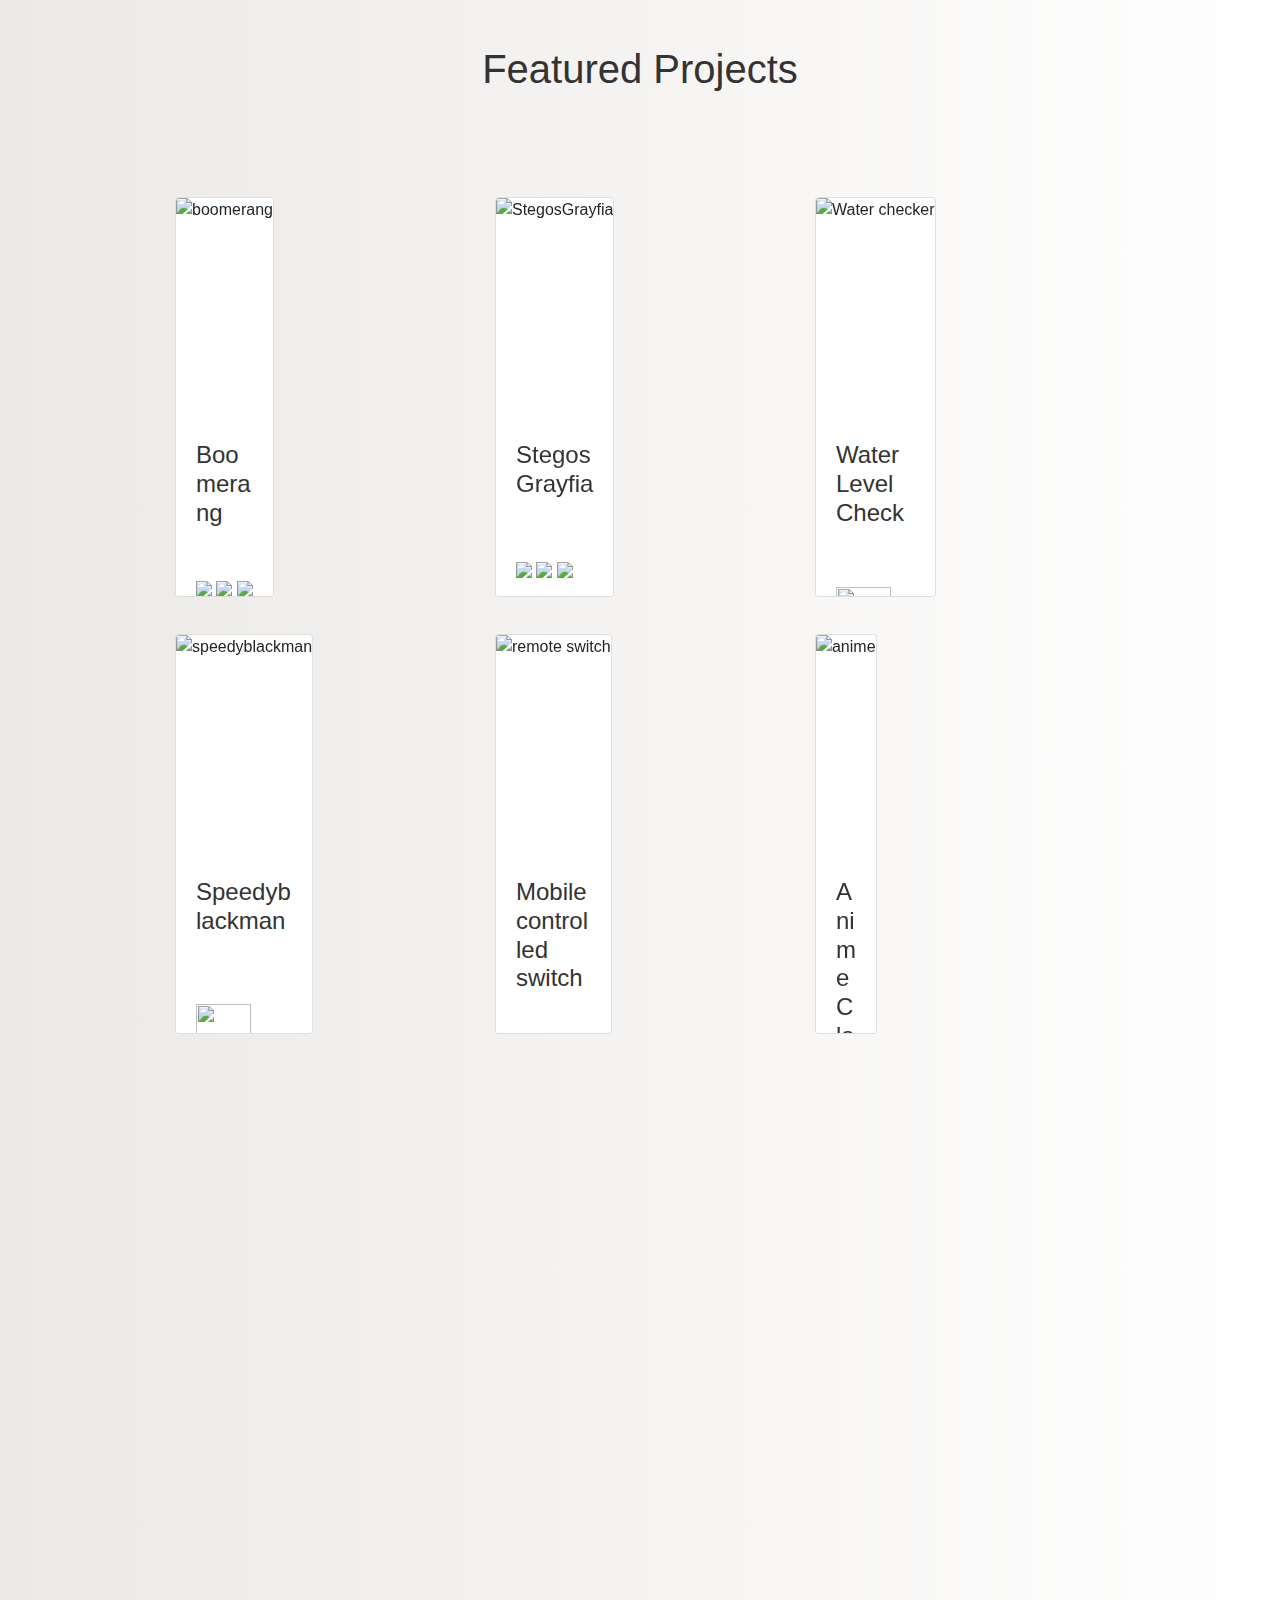
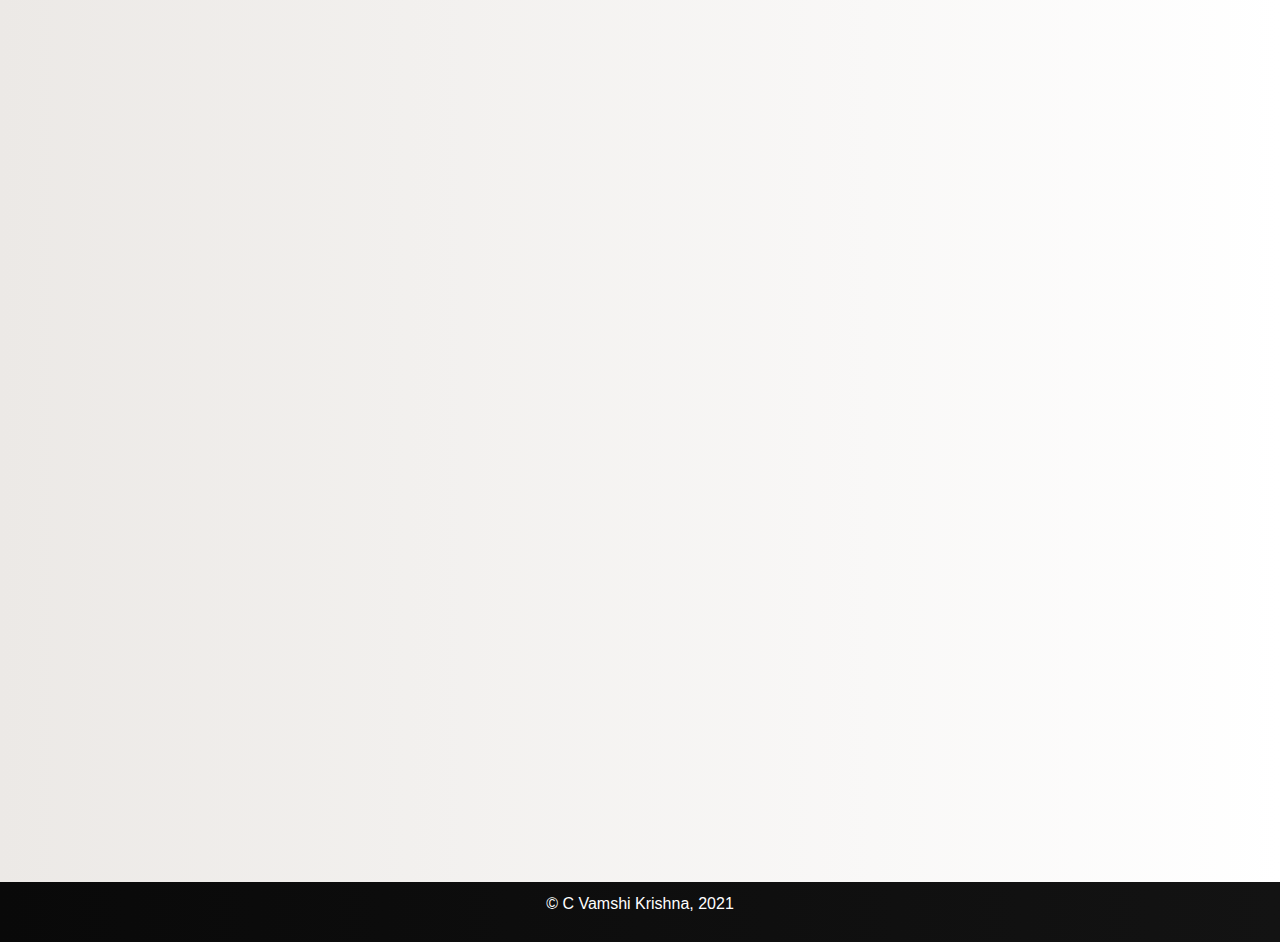
==== commit 65c7d819: "add the new projects" ====
--- a/pages/projects.html
+++ b/pages/projects.html
@@ -138,6 +138,139 @@
 
       <div class="container">
         <div class="row">
+        
+        <!-- Project #13: Boomerang -->
+        <div class="card-wrapper col-lg-4 col-md-6 col-xs-12">
+          <div data-aos="zoom-in-up" data-aos-duration="1500" data-aos-easing="ease-in-out">
+            <div class="card">
+              <div class="card-img-wrapper">
+                <img 
+                class="card-img-top" 
+                src="https://raw.githubusercontent.com/insaiyancvk/boomerang/main/assets/draft1.png"
+                alt="boomerang">
+              </div>
+              <div class="card-body">
+                <h4 class="card-title">Boomerang</h4>
+                <div>
+                  <img
+                    
+                    width="35"
+                    src="https://upload.wikimedia.org/wikipedia/commons/thumb/7/7e/Gmail_icon_%282020%29.svg/1024px-Gmail_icon_%282020%29.svg.png"
+                  />
+                  <img
+                    width="35"
+                    src="https://www.kindpng.com/picc/m/634-6348235_raspberry-pi-icon-png-transparent-png.png"
+                  />
+                  <img
+                    width="35"
+                    src="https://www.clipartkey.com/mpngs/m/145-1450071_flask-python-logo-transparent.png"
+                  />
+                  <img
+                    width="35"
+                    src="https://static.vecteezy.com/system/resources/previews/002/458/770/original/time-schedule-icon-vector.jpg"
+                  />
+                </div>
+                
+                <div class="card-content">
+                  <p class="card-text"> <br> A simple Gmail scheduler app that can be used to schedule mails for a specific date and time
+                  </p>
+                  <a
+                    class="hbtn hb-border-bottom-br4"
+                    target="_blank"
+                    href="https://github.com/insaiyancvk/boomerang"
+                  >
+                    Check it out!
+                  </a>
+                </div>
+              </div>
+            </div>
+          </div>
+        </div>
+        
+        <!-- Project #12:  StegosGrayfia -->
+        <div class="card-wrapper col-lg-4 col-md-6 col-xs-12">
+          <div data-aos="zoom-in-up" data-aos-duration="1500" data-aos-easing="ease-in-out">
+            <div class="card">
+              <div class="card-img-wrapper">
+                <img 
+                class="card-img-top" 
+                src="https://media.wired.com/photos/594db1717c1bde11fe06f341/master/w_120"
+                alt="StegosGrayfia">
+              </div>
+              <div class="card-body">
+                <h4 class="card-title">Stegos Grayfia</h4>
+                <div>
+                  <img
+                    
+                    width="35"
+                    src="https://freepngimg.com/thumb/symbol/63241-console-command-line-icons-terminal-computer-linux-interface.png"
+                  />
+                  <img
+                    width="35"
+                    src="https://cdn.icon-icons.com/icons2/2753/PNG/512/ext_csv_filetype_icon_176252.png"
+                  />
+                  <img
+                    width="35"
+                    src="https://www.kindpng.com/picc/m/103-1036321_art-security-circle-line-art-change-password-icon.png"
+                  />
+                </div>
+                
+                <div class="card-content">
+                  <p class="card-text"> <br> A password manager that uses Image steganography
+                  </p>
+                  <a
+                    class="hbtn hb-border-bottom-br4"
+                    target="_blank"
+                    href="https://github.com/insaiyancvk/stegos_grayfia"
+                  >
+                    Check it out!
+                  </a>
+                </div>
+              </div>
+            </div>
+          </div>
+        </div>
+
+        <!-- Project #11:  Water Level Check -->
+        <div class="card-wrapper col-lg-4 col-md-6 col-xs-12">
+          <div data-aos="zoom-in-up" data-aos-duration="1500" data-aos-easing="ease-in-out">
+            <div class="card">
+              <div class="card-img-wrapper">
+                <img 
+                class="card-img-top" 
+                src="https://raw.githubusercontent.com/insaiyancvk/WaterLevelCheck/main/circuit%20with%20box.png"
+                alt="Water checker">
+              </div>
+              <div class="card-body">
+                <h4 class="card-title">Water Level Check</h4>
+                <div>
+                  <img
+                    height="37"
+                    width="55"
+                    src="https://cdn.freebiesupply.com/logos/large/2x/arduino-logo-png-transparent.png"
+                  />
+                  <img
+                    
+                    width="35"
+                    src="https://flowxo.com/wp-content/uploads/2021/03/Telegram-Logo-512x512.png"
+                  />
+                </div>
+                
+                <div class="card-content">
+                  <p class="card-text"> <br> A system that controls water motor based on the water level in sump and tank
+                  </p>
+                  <a
+                    class="hbtn hb-border-bottom-br4"
+                    target="_blank"
+                    href="https://github.com/insaiyancvk/WaterLevelCheck"
+                  >
+                    Check it out!
+                  </a>
+                </div>
+              </div>
+            </div>
+          </div>
+        </div>
 
         <!-- Project #10:  speedyblackman -->
         <div class="card-wrapper col-lg-4 col-md-6 col-xs-12">
@@ -147,7 +280,7 @@
                 <img 
                 class="card-img-top" 
                 src="https://raw.githubusercontent.com/insaiyancvk/speedyblackman/main/assets/banner.jpg"
-                alt="git details">
+                alt="speedyblackman">
               </div>
               <div class="card-body">
                 <h4 class="card-title">Speedyblackman</h4>
@@ -193,7 +326,7 @@
                 <img 
                 class="card-img-top" 
                 src="https://pngimage.net/wp-content/uploads/2018/06/iot-logo-png-1.png"
-                alt="git details">
+                alt="remote switch">
               </div>
               <div class="card-body">
                 <h4 class="card-title">Mobile controlled switch</h4>
@@ -234,7 +367,7 @@
                 <img 
                 class="card-img-top" 
                 src="https://raw.githubusercontent.com/insaiyancvk/AnimeClassifier/main/assets/cliapp.png"
-                alt="git details">
+                alt="anime">
               </div>
               <div class="card-body">
                 <h4 class="card-title">Anime Classifier</h4>
@@ -280,7 +413,7 @@
                 <img 
                 class="card-img-top" 
                 src="https://raw.githubusercontent.com/insaiyancvk/Dere-Net/main/assets/demo2.png"
-                alt="git details">
+                alt="dere">
               </div>
               <div class="card-body">
                 <h4 class="card-title">Dere Net</h4>
@@ -333,28 +466,24 @@
                     height="32"
                     width="32"
                     src="https://img.icons8.com/color/48/000000/python.png"
-                    "
                   />
                   &nbsp;
                   <img
                     height="32"
                     width="32"
                     src="https://cdn.iconscout.com/icon/free/png-512/ffmpeg-569477.png"
-                    "
                   />
                   &nbsp;
                   <img
                     height="32"
                     width="32"
                     src="https://www.freepnglogos.com/uploads/spotify-logo-png/file-spotify-logo-png-4.png"
-                    "
                   />
                   &nbsp;
                   <img
                     height="32"
                     width="32"
                     src="https://assets.stickpng.com/images/580b57fcd9996e24bc43c545.png"
-                    "
                   />
                 </div>
                 
